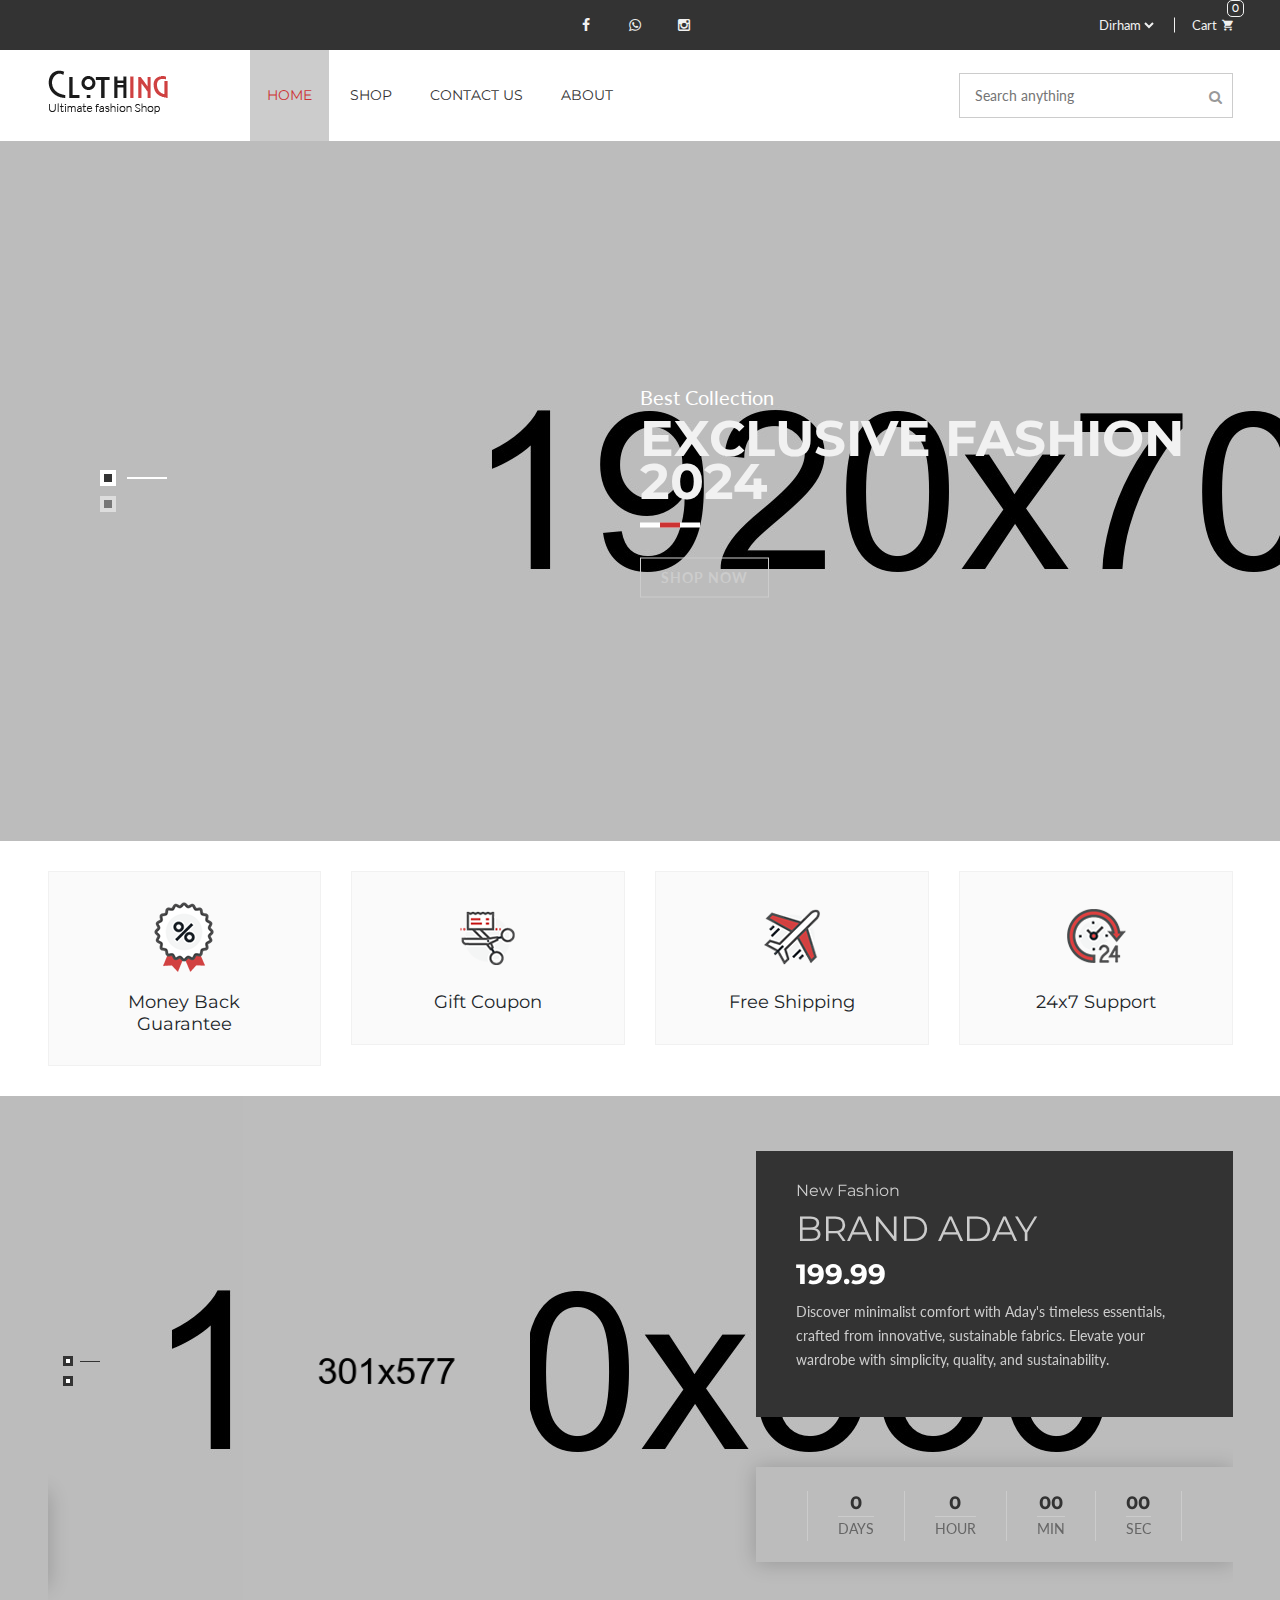
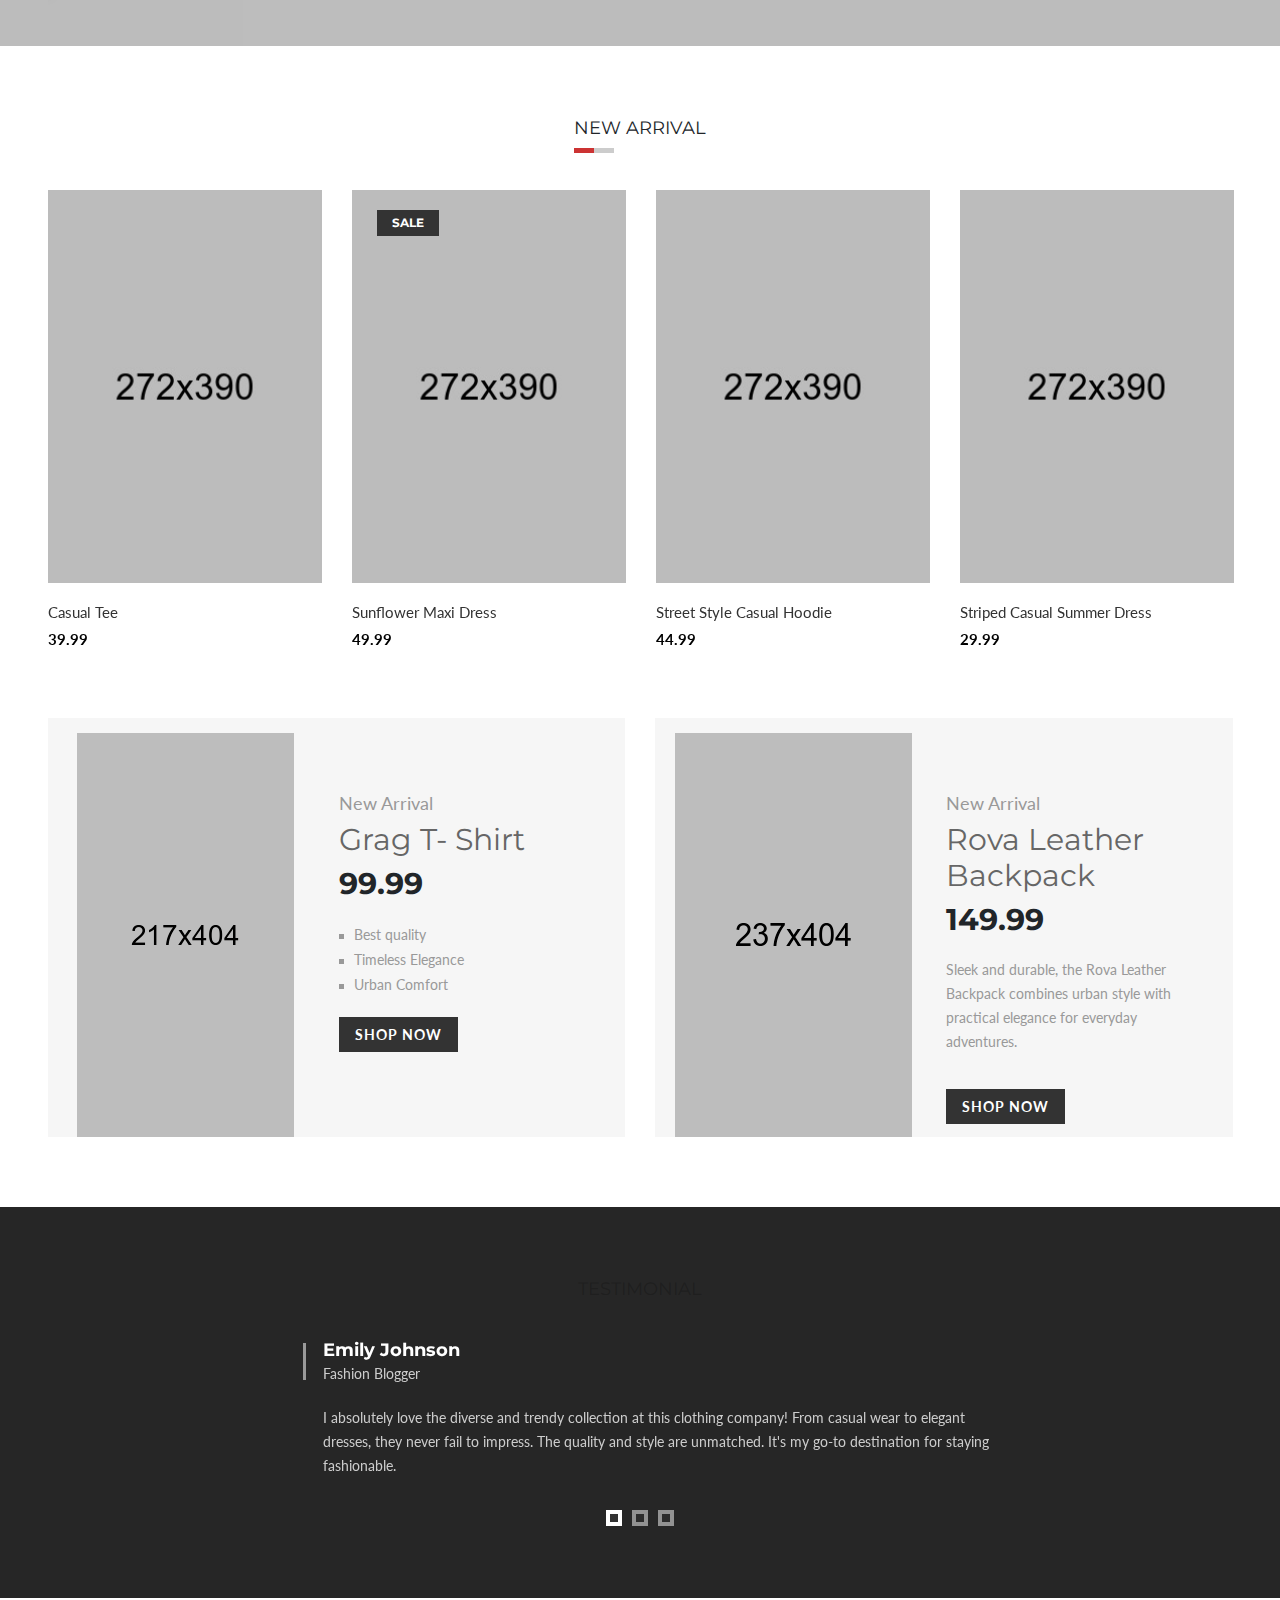
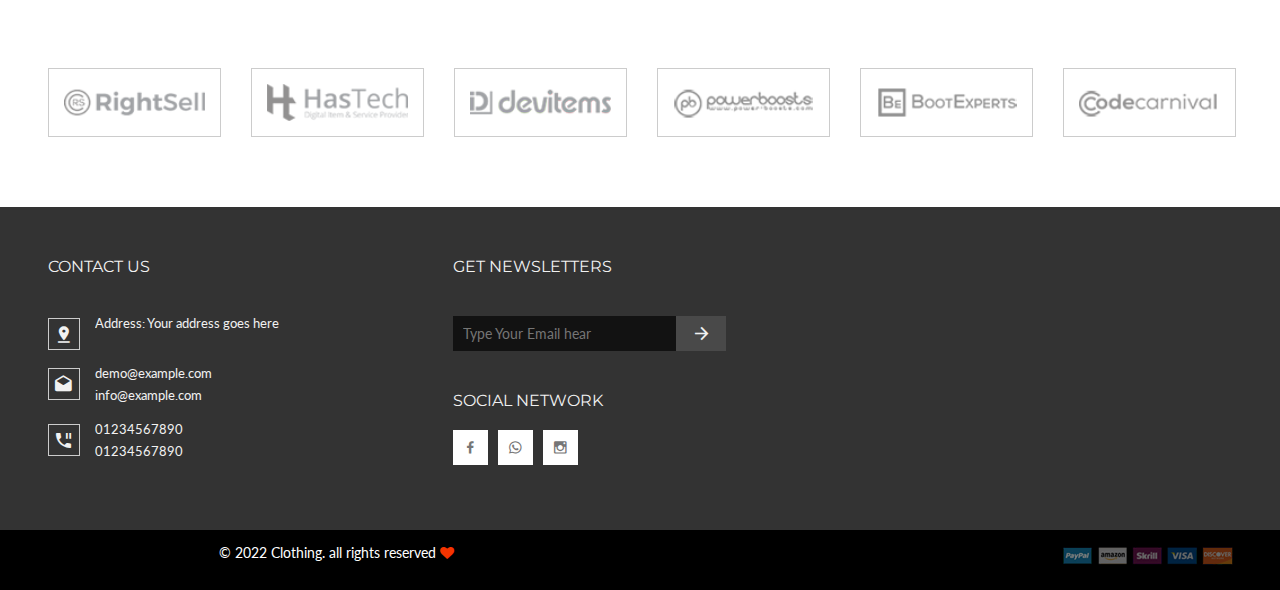
==== index.html @ 501e6fa4 "first commit" ====
<!DOCTYPE html>
<html class="no-js" lang="en">
  <head>
    <meta charset="utf-8" />
    <meta http-equiv="x-ua-compatible" content="ie=edge" />
    <title>Home || Clothing</title>
    <meta
      name="description"
      content="Clothing – eCommerce Fashion Template is a clean and elegant design – suitable for selling clothing, fashion, high fashion, men fashion, women fashion, accessories, digital, kids, watches, jewelries, shoes, kids, furniture, sports, tools….. It has a fully responsive width adjusts automatically to any screen size or resolution."
    />
    <meta name="viewport" content="width=device-width, initial-scale=1" />
    <link
      rel="shortcut icon"
      type="image/x-icon"
      href="images/icons/favicon.png"
    />
    <!-- Place favicon.png in the root directory -->

    <!-- All css files are included here. -->
    <!-- Bootstrap fremwork main css -->
    <link rel="stylesheet" href="css/bootstrap.min.css" />
    <!-- This core.css file contents all plugings css file. -->
    <link rel="stylesheet" href="css/core.css" />
    <!-- Theme shortcodes/elements style -->
    <link rel="stylesheet" href="css/shortcode/shortcodes.css" />
    <!-- Theme main style -->
    <link rel="stylesheet" href="style.css" />
    <!-- Responsive css -->
    <link rel="stylesheet" href="css/responsive.css" />
    <!-- User style -->
    <link rel="stylesheet" href="css/custom.css" />
    <link rel="stylesheet" href="css/color/skin-default.css" />

    <!-- Modernizr JS -->
    <script src="js/vendor/modernizr-3.11.2.min.js"></script>
  </head>

  <body>
    <!-- Body main wrapper start -->
    <div class="wrapper home-one">
      <!-- Start of header area -->
      <header class="header-area header-wrapper">
        <div class="header-top-bar black-bg clearfix">
          <div class="container">
            <div class="row">
              <div class="col-md-3 col-sm-6 col-6">
              </div>
              <div class="col-md-6 d-none d-md-block">
                <div class="social-search-area text-center">
                  <div class="social-icon socile-icon-style-2">
                                        <ul>
                      <li>
                        <a href="#" title="facebook"
                          ><i class="fa fa-facebook"></i
                        ></a>
                      </li>
                      <li>
                        <a href="#" title="whatsapp"
                          ><i class="fa fa-whatsapp"></i
                        ></a>
                      </li>
                      <li>
                        <a href="#" title="instagram"
                          ><i class="fa fa-instagram"></i
                        ></a>
                      </li>
                    </ul>
                  </div>
                </div>
              </div>
              <div class="col-md-3 col-sm-6 col-6">
                <div class="cart-currency-area login-register-area text-end">
                  <ul>
                    <li>
                      <div class="header-currency">
                        <select id="currency">
                            <option value="1">Dirham</option>
                          <option value="2">USD</option>
                          <option value="3">Euro</option>
                        </select>
                      </div>
                    </li>
                    <li>
                      <div class="header-cart">
                        <div class="cart-icon">
                          <a href="#"
                            >Cart<i class="zmdi zmdi-shopping-cart"></i
                          ></a>
                          <span id="">0</spani>
                        </div>
                        <!-- cart -->
                        <div class="cart-content-wraper" id="cartWrapper">
                          <div class="cart-subtotal">
                            Subtotal: <span>0</span>
                          </div>
                          <!--  -->
                          <div class="cart-check-btn">
                            <div class="view-cart">
                              <a class="btn-def" href="cart.html">View Cart</a>
                            </div>
                            <!-- <div class="check-btn">
                              <a class="btn-def" href="checkout.html"
                                >Checkout</a
                              >
                            </div> -->
                          </div>
                        </div>
                      </div>
                    </li>
                  </ul>
                </div>
              </div>
            </div>
          </div>
        </div>
        <div id="sticky-header" class="header-middle-area">
          <div class="container">
            <div class="full-width-mega-dropdown">
              <div class="row">
                <div class="col-md-2">
                  <div class="logo ptb-20">
                    <a href="index.html">
                      <img src="images/logo/logo.png" alt="main logo"
                    /></a>
                  </div>
                </div>
                <div class="col-lg-7 col-md-10 d-none d-md-block">
                  <nav id="primary-menu">
                    <ul class="main-menu">
                      <li class="current">
                        <a class="active" href="index.html">Home</a>
                      </li>
                      <li class="mega-parent pos-rltv">
                        <a href="shop-right-sidebar.html">Shop</a>
                      </li>
                      <li class="mega-parent">
                        <a href="contact-us.html">Contact us</a>
                      </li>
                      <!-- <li><a href="blog.html">BLOG</a></li> -->
                      <li><a href="about-us.html">ABOUT</a></li>
                    </ul>
                  </nav>
                </div>
                <div class="col-lg-3 d-none d-lg-block">
                  <div class="search-box global-table">
                    <div class="global-row">
                      <div class="global-cell">
                        <form action="#">
                          <div class="input-box">
                            <input
                              class="single-input"
                              placeholder="Search anything"
                              type="text"
                            />
                            <button class="src-btn">
                              <i class="fa fa-search"></i>
                            </button>
                          </div>
                        </form>
                      </div>
                    </div>
                  </div>
                </div>

                <!-- mobile-menu-area start -->
                <div class="mobile-menu-area">
                  <div class="container">
                    <div class="row">
                      <div class="col-lg-12">
                        <nav id="dropdown">
                          <ul>
                            <li>
                              <a href="index.html">Home</a>
                            </li>
                            <li>
                              <a href="shop-right-sidebar.html">Shop</a>
                            </li>
                            <li>
                              <a href="contact-us.html">Contact us</a>
                            </li>
                            <li><a href="about-us.html">about</a></li>
                          </ul>
                        </nav>
                      </div>
                    </div>
                  </div>
                </div>
                <!--mobile menu area end-->
              </div>
            </div>
          </div>
        </div>
      </header>
      <!-- End of header area -->

      <!--slider area start-->
      <div class="slider-area pos-rltv carosule-pagi cp-line">
        <div class="active-slider">
          <div class="single-slider pos-rltv">
            <div class="slider-img">
              <img src="images/slider/slider01.jpg" alt="" />
            </div>
            <div class="slider-content pos-abs">
              <h4>Best Collection</h4>
              <h1 class="uppercase pos-rltv underline">
                exclusive Fashion 2024
              </h1>
              <a href="./shop-right-sidebar.html" class="btn-def btn-white">Shop Now</a>
            </div>
          </div>
          <div class="single-slider pos-rltv">
            <div class="slider-img">
              <img src="images/slider/slider02.jpg" alt="" />
            </div>
            <div class="slider-content pos-abs">
              <h4>Best Collection</h4>
              <h1 class="uppercase pos-rltv underline">
                exclusive Fashion 2024
              </h1>
              <a href="./shop-right-sidebar.html" class="btn-def btn-white">Shop Now</a>
            </div>
          </div>
        </div>
      </div>
      <!--slider area start-->

      <!--delivery service start-->
      <div class="delivery-service-area ptb-30">
        <div class="container">
          <div class="row">
            <div class="col-lg-3 col-md-6">
              <div class="single-service shadow-box text-center">
                <img src="images/icons/garantee.png" alt="" />
                <h5>Money Back Guarantee</h5>
              </div>
            </div>
            <div class="col-lg-3 col-md-6">
              <div class="single-service shadow-box text-center">
                <img src="images/icons/coupon.png" alt="" />
                <h5>Gift Coupon</h5>
              </div>
            </div>
            <div class="col-lg-3 col-md-6">
              <div class="single-service shadow-box text-center">
                <img src="images/icons/delivery.png" alt="" />
                <h5>Free Shipping</h5>
              </div>
            </div>
            <div class="col-lg-3 col-md-6">
              <div class="single-service shadow-box text-center">
                <img src="images/icons/support.png" alt="" />
                <h5>24x7 Support</h5>
              </div>
            </div>
          </div>
        </div>
      </div>
      <!--delivery service start-->

      <!--branding-section-area start-->
      <div class="branding-section-area">
        <div class="container">
          <div class="row">
            <div class="col-lg-12">
              <div class="active-slider pos-rltv carosule-pagi cp-line pagi-02">
                <div class="single-slider">
                  <div class="row">
                    <div class="col-xl-7 col-lg-6 col-md-6">
                      <div class="brand-img text-center">
                        <img src="images/team/branding.png" alt="" />
                      </div>
                    </div>
                    <div class="col-xl-5 col-lg-6 col-md-6">
                      <div class="brand-content ptb-55">
                        <div class="brand-text color-lightgrey">
                          <h6>New Fashion</h6>
                          <h2 class="uppercase montserrat">Brand Aday</h2>
                          <h3 class="montserrat"><span class="currency-span"></span>199.99</h3>
                          <p>
                            Discover minimalist comfort with Aday's timeless essentials, crafted from innovative, sustainable fabrics. Elevate your wardrobe with simplicity, quality, and sustainability.
                          </p>
                        </div>
                        <div class="brand-timer shadow-box-2 mt-50">
                          <div class="timer-wraper text-center">
                            <div class="timer">
                              <div data-countdown="2025/04/01"></div>
                            </div>
                          </div>
                        </div>
                      </div>
                    </div>
                  </div>
                </div>
                <div class="single-slider">
                  <div class="row">
                    <div class="col-xl-7 col-lg-6 col-md-6">
                      <div class="brand-img text-center">
                        <img src="images/team/branding.png" alt="" />
                      </div>
                    </div>
                    <div class="col-xl-5 col-lg-6 col-md-6">
                      <div class="brand-content ptb-55">
                        <div class="brand-text color-lightgrey">
                          <h6>New Fashion</h6>
                          <h2 class="uppercase montserrat">Brand Everlane</h2>
                          <h3 class="montserrat"><span class="currency-span"></span>249.99</h3>
                          <p>
                            Discover Everlane's stylish essentials crafted with transparency, quality, and ethical practices. Embrace timeless fashion made from sustainable materials, redefining the shopping experience with responsible craftsmanship and modern style."
                          </p>
                        </div>
                        <div class="brand-timer shadow-box-2 mt-50">
                          <div class="timer-wraper text-center">
                            <div class="timer">
                              <div data-countdown="2017/02/01"></div>
                            </div>
                          </div>
                        </div>
                      </div>
                    </div>
                  </div>
                </div>
              </div>
            </div>
          </div>
        </div>
      </div>
      <!--branding-section-area end-->

      <!--new arrival area start-->
      <div class="new-arrival-area pt-70">
        <div class="container">
          <div class="row">
            <div class="col-lg-12 text-center">
              <div
                class="heading-title heading-style pos-rltv mb-50 text-center"
              >
                <h5 class="uppercase">New Arrival</h5>
              </div>
              <div
                class="total-new-arrival new-arrival-slider-active carsoule-btn row"
              >
                <div class="product-item" >
                  <!-- single product start-->
                  <div class="single-product">
                    <div class="product-img">
                      <div class="single-prodcut-img product-overlay pos-rltv">
                        <a href="single-product.html">
                          <img
                            alt=""
                            src="images/product/03.jpg"
                            class="primary-image"
                          />
                        </a>
                      </div>
                      <div class="product-icon socile-icon-tooltip text-center">
                        <ul>
                          <li>
                            <a
                              href="#"
                              data-tooltip="Add To Cart"
                              data-id="1"
                              
                              class="add-cart"
                              data-placement="left"
                              ><i class="fa fa-cart-plus"></i
                            ></a>
                          </li>
                          <li>
                            <a
                              href="#"
                              data-tooltip="Quick View"
                              data-id="1"

                              class="q-view"
                              data-bs-toggle="modal"
                              data-bs-target=".modal"
                              ><i class="fa fa-eye"></i
                            ></a>
                          </li>
                        </ul>
                      </div>
                    </div>
                    <div class="product-text">
                      <div class="prodcut-name">
                        <a href="single-product.html">Casual Tee</a>
                      </div>
                      <div class="prodcut-ratting-price">
                        <div class="prodcut-price">
                          <div class="new-price"><span class="currency-span"></span>39.99</div>
                        </div>
                      </div>
                    </div>
                  </div>
                  <!-- single product end-->
                </div>
                <div class="product-item">
                  <!-- single product start-->
                  <div class="single-product">
                    <div class="product-img">
                      <div class="product-label">
                        <div class="new">Sale</div>
                      </div>
                      <div class="single-prodcut-img product-overlay pos-rltv">
                        <a href="single-product.html">
                          <img
                            alt=""
                            src="images/product/02.jpg"
                            class="primary-image"
                          />
                        </a>
                      </div>
                      <div class="product-icon socile-icon-tooltip text-center">
                        <ul>
                          <li>
                            <a
                              href="#"
                              data-tooltip="Add To Cart"
                              data-id="2"
                              class="add-cart"
                              data-placement="left"
                              ><i class="fa fa-cart-plus"></i
                            ></a>
                          </li>
                          <li>
                            <a
                              href="#"
                              data-tooltip="Quick View"
                              data-id="2"

                              class="q-view"
                              data-bs-toggle="modal"
                              data-bs-target=".modal"
                              ><i class="fa fa-eye"></i
                            ></a>
                          </li>
                        </ul>
                      </div>
                    </div>
                    <div class="product-text">
                      <div class="prodcut-name">
                        <a href="single-product.html">Sunflower Maxi Dress</a>
                      </div>
                      <div class="prodcut-ratting-price">
                        <div class="prodcut-price">
                          <div class="new-price"><span class="currency-span"></span>49.99</div>
                        </div>
                      </div>
                    </div>
                  </div>
                  <!-- single product end-->
                </div>
                <div class="product-item">
                  <!-- single product start-->
                  <div class="single-product">
                    <div class="product-img">
                      <div class="single-prodcut-img product-overlay pos-rltv">
                        <a href="single-product.html">
                          <img
                            alt=""
                            src="images/product/04.jpg"
                            class="primary-image"
                          />
                        </a>
                      </div>
                      <div class="product-icon socile-icon-tooltip text-center">
                        <ul>
                          <li>
                            <a
                              href="#"
                              data-tooltip="Add To Cart"
                              data-id="7"
                              class="add-cart"
                              data-placement="left"
                              ><i class="fa fa-cart-plus"></i
                            ></a>
                          </li>
                          <li>
                            <a
                              href="#"
                              data-tooltip="Quick View"
                              data-id="7"
                              class="q-view"
                              data-bs-toggle="modal"
                              data-bs-target=".modal"
                              ><i class="fa fa-eye"></i
                            ></a>
                          </li>
                        </ul>
                      </div>
                    </div>
                    <div class="product-text">
                      <div class="prodcut-name">
                        <a href="single-product.html">Street Style Casual Hoodie</a>
                      </div>
                      <div class="prodcut-ratting-price">
                        <div class="prodcut-price">
                          <div class="new-price"><span class="currency-span"></span>44.99</div>
                        </div>
                      </div>
                    </div>
                  </div>
                  <!-- single product end-->
                </div>
                <div class="product-item">
                  <!-- single product start-->
                  <div class="single-product">
                    <div class="product-img">
                      <div class="single-prodcut-img product-overlay pos-rltv">
                        <a href="single-product.html">
                          <img
                            alt=""
                            src="images/product/05.jpg"
                            class="primary-image"
                          />
                        </a>
                      </div>
                      <div class="product-icon socile-icon-tooltip text-center">
                        <ul>
                          <li>
                            <a
                              href="#"
                              data-tooltip="Add To Cart"
                              data="11"
                              class="add-cart"
                              data-placement="left"
                              ><i class="fa fa-cart-plus"></i
                            ></a>
                          </li>
                          <!-- <li>
                            <a href="#" data-tooltip="Compare" class="cpare"
                              ><i class="fa fa-refresh"></i
                            ></a>
                          </li> -->
                          <li>
                            <a
                              href="#"
                              data-tooltip="Quick View"
                              data="11"

                              data-id=""
                              class="q-view"
                              data-bs-toggle="modal"
                              data-bs-target=".modal"
                              ><i class="fa fa-eye"></i
                            ></a>
                          </li>
                        </ul>
                      </div>
                    </div>
                    <div class="product-text">
                      <div class="prodcut-name">
                        <a href="single-product.html">Striped Casual Summer Dress</a>
                      </div>
                      <div class="prodcut-ratting-price">
                        
                        <div class="prodcut-price">
                          <div class="new-price"><span class="currency-span"></span>29.99</div>
                        </div>
                      </div>
                    </div>
                  </div>
                  <!-- single product end-->
                </div>
              </div>
            </div>
          </div>
        </div>
      </div>
      <!--new arrival area end-->

      <!--banner area start-->
      <div class="banner-area pt-70">
        <div class="container">
          <div class="row">
            <div class="col-lg-6">
              <div class="single-banner gray-bg">
                <div class="row">
                  <div class="col-md-6">
                    <div class="sb-img text-center">
                      <img src="images/banner/02.png" alt="" />
                    </div>
                  </div>
                  <div class="col-md-6">
                    <div class="sb-content mt-60">
                      <div class="banner-text">
                        <h5 class="lato">New Arrival</h5>
                        <h2 class="montserrat">Grag T- Shirt</h2>
                        <h3 class="montserrat"><span class="currency-span"></span>99.99</h3>
                        <div class="banner-list">
                          <ul>
                            <li>Best quality</li>
                            <li>Timeless Elegance</li>
                            <li>Urban Comfort</li>
                          </ul>
                        </div>
                        <a class="btn-def btn2" href="./shop-right-sidebar.html">Shop Now</a>
                      </div>
                    </div>
                  </div>
                </div>
              </div>
            </div>
            <div class="col-lg-6">
              <div class="single-banner gray-bg">
                <div class="row">
                  <div class="col-md-6">
                    <div class="sb-img text-center">
                      <img src="images/banner/01.png" alt="" />
                    </div>
                  </div>
                  <div class="col-md-6">
                    <div class="sb-content mt-60">
                      <div class="banner-text">
                        <h5 class="lato">New Arrival</h5>
                        <h2 class="montserrat">Rova Leather Backpack</h2>
                        <h3 class="montserrat"><span class="currency-span"></span>149.99</h3>
                        <p>
                          Sleek and durable, the Rova Leather Backpack combines urban style with practical elegance for everyday adventures.
                        </p>
                        <a class="btn-def btn2" href="./shop-right-sidebar.html">Shop Now</a>
                      </div>
                    </div>
                  </div>
                </div>
              </div>
            </div>
          </div>
        </div>
      </div>
      <!--banner area end-->

      <!--discunt-featured-onsale-area start -->
      <!--discunt-featured-onsale-area end-->

      <!--testimonial-area-start-->
      <div class="testimonial-area overlay ptb-70 mt-70">
        <div class="container">
          <div class="row">
            <div class="col-lg-12 text-center">
              <div class="heading-title color-lightgrey mb-40 text-center">
                <h5 class="uppercase">Testimonial</h5>
              </div>
            </div>
            <div class="col-lg-12">
              <div
                class="total-testimonial active-slider carosule-pagi pagi-03"
              >
                <div class="single-testimonial">
                  <div class="testimonial-content color-lightgrey">
                    <div class="name-degi pos-rltv">
                      <h5>Emily Johnson</h5>
                      <p>Fashion Blogger</p>
                    </div>
                    <div class="testi-text">
                      <p>
                        I absolutely love the diverse and trendy collection at this clothing company! From casual wear to elegant dresses, they never fail to impress. The quality and style are unmatched. It's my go-to destination for staying fashionable.
                      </p>
                    </div>
                  </div>
                </div>
                <div class="single-testimonial">
                  <div class="testimonial-content color-lightgrey">
                    <div class="name-degi pos-rltv">
                      <h5>Alex Rodriguez</h5>
                      <p>Marketing Executive"</p>
                    </div>
                    <div class="testi-text">
                      <p>
                        As someone working in the fast-paced world of marketing, I appreciate the attention to detail and uniqueness of the clothing designs. The clothing from this company not only meets but exceeds my expectations. It's the perfect blend of style and professionalism.
                      </p>
                    </div>
                  </div>
                </div>
                <div class="single-testimonial">
                  <div class="testimonial-content color-lightgrey">
                    <div class="name-degi pos-rltv">
                      <h5>Sophia Chen</h5>
                      <p>Graphic Designer</p>
                    </div>
                    <div class="testi-text">
                      <p>
                        The clothing company's commitment to quality and comfort is evident in every piece. As a graphic designer, I find inspiration in their thoughtfully crafted designs. The fabrics feel amazing, and the styles are perfect for both work and casual occasions. Highly recommended!
                      </p>
                    </div>
                  </div>
                </div>
              </div>
            </div>
          </div>
        </div>
      </div>
      <!--testimonial-area-end-->

      <!--new-arrival on-sale Top-ratted area start-->
      <!-- <div class="arrival-ratted-sale-area pt-70">
        <div class="container">
          <div class="row">
            <div class="col-md-4">
              <div
                class="heading-title heading-style pos-rltv mb-50 text-center"
              >
                <h5 class="uppercase">New Arrival</h5>
              </div>
              <div class="ctg-slider-active">
                <div class="single-ctg new-arrival-ctg">
                  <div class="single-ctg-item">
                    <div class="row">
                      <div class="col-lg-6 col-md-12 col-sm-6">
                        <div class="product-ctg-img pos-rltv product-overlay">
                          <a href="single-product.html"
                            ><img src="images/product/s01.jpg" alt=""
                          /></a>
                        </div>
                      </div>
                      <div class="col-lg-6 col-md-12 col-sm-6">
                        <div class="product-ctg-content">
                          <p>Primo Court Mid Suede</p>
                          <p class="font-bold"><span class="currency-span"></span>236.99</p>
                          <div class="social-icon socile-icon-style-1 mt-15">
                            <ul>
                              <li>
                                <a href="#"
                                  ><i class="zmdi zmdi-shopping-cart"></i
                                ></a>
                              </li>
                              <li>
                                <a
                                  href="#"
                                  data-tooltip="Quick View"
                                  class="q-view"
                                  data-bs-toggle="modal"
                                  data-bs-target=".modal"
                                  tabindex="0"
                                  ><i class="zmdi zmdi-eye"></i
                                ></a>
                              </li>
                            </ul>
                          </div>
                        </div>
                      </div>
                    </div>
                  </div>
                  <div class="single-ctg-item">
                    <div class="row">
                      <div class="col-lg-6 col-md-12 col-sm-6">
                        <div class="product-ctg-img pos-rltv product-overlay">
                          <a href="single-product.html"
                            ><img src="images/product/s02.jpg" alt=""
                          /></a>
                        </div>
                      </div>
                      <div class="col-lg-6 col-md-12 col-sm-6">
                        <div class="product-ctg-content">
                          <p>Primo Court Mid Suede</p>
                          <p class="font-bold"><span class="currency-span"></span>236.99</p>
                          <div class="social-icon socile-icon-style-1 mt-15">
                            <ul>
                              <li>
                                <a href="#"
                                  ><i class="zmdi zmdi-shopping-cart"></i
                                ></a>
                              </li>
                              <li>
                                <a
                                  href="#"
                                  data-tooltip="Quick View"
                                  class="q-view"
                                  data-bs-toggle="modal"
                                  data-bs-target=".modal"
                                  tabindex="0"
                                  ><i class="zmdi zmdi-eye"></i
                                ></a>
                              </li>
                            </ul>
                          </div>
                        </div>
                      </div>
                    </div>
                  </div>
                </div>
                <div class="single-ctg new-arrival-ctg">
                  <div class="single-ctg-item">
                    <div class="row">
                      <div class="col-lg-6 col-md-12 col-sm-6">
                        <div class="product-ctg-img pos-rltv product-overlay">
                          <a href="single-product.html"
                            ><img src="images/product/s01.jpg" alt=""
                          /></a>
                        </div>
                      </div>
                      <div class="col-lg-6 col-md-12 col-sm-6">
                        <div class="product-ctg-content">
                          <p>Primo Court Mid Suede</p>
                          <p class="font-bold"><span class="currency-span"></span>236.99</p>
                          <div class="social-icon socile-icon-style-1 mt-15">
                            <ul>
                              <li>
                                <a href="#"
                                  ><i class="zmdi zmdi-shopping-cart"></i
                                ></a>
                              </li>
                              <li>
                                <a
                                  href="#"
                                  data-tooltip="Quick View"
                                  class="q-view"
                                  data-bs-toggle="modal"
                                  data-bs-target=".modal"
                                  tabindex="0"
                                  ><i class="zmdi zmdi-eye"></i
                                ></a>
                              </li>
                            </ul>
                          </div>
                        </div>
                      </div>
                    </div>
                  </div>
                  <div class="single-ctg-item">
                    <div class="row">
                      <div class="col-lg-6 col-md-12 col-sm-6">
                        <div class="product-ctg-img pos-rltv product-overlay">
                          <a href="single-product.html"
                            ><img src="images/product/s02.jpg" alt=""
                          /></a>
                        </div>
                      </div>
                      <div class="col-lg-6 col-md-12 col-sm-6">
                        <div class="product-ctg-content">
                          <p>Primo Court Mid Suede</p>
                          <p class="font-bold"><span class="currency-span"></span>236.99</p>
                          <div class="social-icon socile-icon-style-1 mt-15">
                            <ul>
                              <li>
                                <a href="#"
                                  ><i class="zmdi zmdi-shopping-cart"></i
                                ></a>
                              </li>
                              <li>
                                <a
                                  href="#"
                                  data-tooltip="Quick View"
                                  class="q-view"
                                  data-bs-toggle="modal"
                                  data-bs-target=".modal"
                                  tabindex="0"
                                  ><i class="zmdi zmdi-eye"></i
                                ></a>
                              </li>
                            </ul>
                          </div>
                        </div>
                      </div>
                    </div>
                  </div>
                </div>
              </div>
            </div>
            <div class="col-md-4">
              <div class="single-ctg on-sale-ctg">
                <div
                  class="heading-title heading-style pos-rltv mb-50 text-center"
                >
                  <h5 class="uppercase">On Sale</h5>
                </div>
                <div class="ctg-slider-active">
                  <div class="single-ctg new-arrival-ctg">
                    <div class="single-ctg-item">
                      <div class="row">
                        <div class="col-lg-6 col-md-12 col-sm-6">
                          <div class="product-ctg-img pos-rltv product-overlay">
                            <a href="single-product.html"
                              ><img src="images/product/s01.jpg" alt=""
                            /></a>
                          </div>
                        </div>
                        <div class="col-lg-6 col-md-12 col-sm-6">
                          <div class="product-ctg-content">
                            <p>Primo Court Mid Suede</p>
                            <p class="font-bold"><span class="currency-span"></span>236.99</p>
                            <div class="social-icon socile-icon-style-1 mt-15">
                              <ul>
                                <li>
                                  <a href="#"
                                    ><i class="zmdi zmdi-shopping-cart"></i
                                  ></a>
                                </li>
                                <li>
                                  <a
                                    href="#"
                                    data-tooltip="Quick View"
                                    class="q-view"
                                    data-bs-toggle="modal"
                                    data-bs-target=".modal"
                                    tabindex="0"
                                    ><i class="zmdi zmdi-eye"></i
                                  ></a>
                                </li>
                              </ul>
                            </div>
                          </div>
                        </div>
                      </div>
                    </div>
                    <div class="single-ctg-item">
                      <div class="row">
                        <div class="col-lg-6 col-md-12 col-sm-6">
                          <div class="product-ctg-img pos-rltv product-overlay">
                            <a href="single-product.html"
                              ><img src="images/product/s02.jpg" alt=""
                            /></a>
                          </div>
                        </div>
                        <div class="col-lg-6 col-md-12 col-sm-6">
                          <div class="product-ctg-content">
                            <p>Primo Court Mid Suede</p>
                            <p class="font-bold"><span class="currency-span"></span>236.99</p>
                            <div class="social-icon socile-icon-style-1 mt-15">
                              <ul>
                                <li>
                                  <a href="#"
                                    ><i class="zmdi zmdi-shopping-cart"></i
                                  ></a>
                                </li>
                                <li>
                                  <a
                                    href="#"
                                    data-tooltip="Quick View"
                                    class="q-view"
                                    data-bs-toggle="modal"
                                    data-bs-target=".modal"
                                    tabindex="0"
                                    ><i class="zmdi zmdi-eye"></i
                                  ></a>
                                </li>
                              </ul>
                            </div>
                          </div>
                        </div>
                      </div>
                    </div>
                  </div>
                  <div class="single-ctg new-arrival-ctg">
                    <div class="single-ctg-item">
                      <div class="row">
                        <div class="col-lg-6 col-md-12 col-sm-6">
                          <div class="product-ctg-img pos-rltv product-overlay">
                            <a href="single-product.html"
                              ><img src="images/product/s01.jpg" alt=""
                            /></a>
                          </div>
                        </div>
                        <div class="col-lg-6 col-md-12 col-sm-6">
                          <div class="product-ctg-content">
                            <p>Primo Court Mid Suede</p>
                            <p class="font-bold"><span class="currency-span"></span>236.99</p>
                            <div class="social-icon socile-icon-style-1 mt-15">
                              <ul>
                                <li>
                                  <a href="#"
                                    ><i class="zmdi zmdi-shopping-cart"></i
                                  ></a>
                                </li>
                                <li>
                                  <a
                                    href="#"
                                    data-tooltip="Quick View"
                                    class="q-view"
                                    data-bs-toggle="modal"
                                    data-bs-target=".modal"
                                    tabindex="0"
                                    ><i class="zmdi zmdi-eye"></i
                                  ></a>
                                </li>
                              </ul>
                            </div>
                          </div>
                        </div>
                      </div>
                    </div>
                    <div class="single-ctg-item">
                      <div class="row">
                        <div class="col-lg-6 col-md-12 col-sm-6">
                          <div class="product-ctg-img pos-rltv product-overlay">
                            <a href="single-product.html"
                              ><img src="images/product/s02.jpg" alt=""
                            /></a>
                          </div>
                        </div>
                        <div class="col-lg-6 col-md-12 col-sm-6">
                          <div class="product-ctg-content">
                            <p>Primo Court Mid Suede</p>
                            <p class="font-bold"><span class="currency-span"></span>236.99</p>
                            <div class="social-icon socile-icon-style-1 mt-15">
                              <ul>
                                <li>
                                  <a href="#"
                                    ><i class="zmdi zmdi-shopping-cart"></i
                                  ></a>
                                </li>
                                <li>
                                  <a
                                    href="#"
                                    data-tooltip="Quick View"
                                    class="q-view"
                                    data-bs-toggle="modal"
                                    data-bs-target=".modal"
                                    tabindex="0"
                                    ><i class="zmdi zmdi-eye"></i
                                  ></a>
                                </li>
                              </ul>
                            </div>
                          </div>
                        </div>
                      </div>
                    </div>
                  </div>
                </div>
              </div>
            </div>
            <div class="col-md-4">
              <div class="single-ctg top-rated-ctg">
                <div
                  class="heading-title heading-style pos-rltv mb-50 text-center"
                >
                  <h5 class="uppercase">Top Rated</h5>
                </div>
                <div class="ctg-slider-active">
                  <div class="single-ctg new-arrival-ctg">
                    <div class="single-ctg-item">
                      <div class="row">
                        <div class="col-lg-6 col-md-12 col-sm-6">
                          <div class="product-ctg-img pos-rltv product-overlay">
                            <a href="single-product.html"
                              ><img src="images/product/s01.jpg" alt=""
                            /></a>
                          </div>
                        </div>
                        <div class="col-lg-6 col-md-12 col-sm-6">
                          <div class="product-ctg-content">
                            <p>Primo Court Mid Suede</p>
                            <p class="font-bold"><span class="currency-span"></span>236.99</p>
                            <div class="social-icon socile-icon-style-1 mt-15">
                              <ul>
                                <li>
                                  <a href="#"
                                    ><i class="zmdi zmdi-shopping-cart"></i
                                  ></a>
                                </li>
                                <li>
                                  <a
                                    href="#"
                                    data-tooltip="Quick View"
                                    class="q-view"
                                    data-bs-toggle="modal"
                                    data-bs-target=".modal"
                                    tabindex="0"
                                    ><i class="zmdi zmdi-eye"></i
                                  ></a>
                                </li>
                              </ul>
                            </div>
                          </div>
                        </div>
                      </div>
                    </div>
                    <div class="single-ctg-item">
                      <div class="row">
                        <div class="col-lg-6 col-md-12 col-sm-6">
                          <div class="product-ctg-img pos-rltv product-overlay">
                            <a href="single-product.html"
                              ><img src="images/product/s02.jpg" alt=""
                            /></a>
                          </div>
                        </div>
                        <div class="col-lg-6 col-md-12 col-sm-6">
                          <div class="product-ctg-content">
                            <p>Primo Court Mid Suede</p>
                            <p class="font-bold"><span class="currency-span"></span>236.99</p>
                            <div class="social-icon socile-icon-style-1 mt-15">
                              <ul>
                                <li>
                                  <a href="#"
                                    ><i class="zmdi zmdi-shopping-cart"></i
                                  ></a>
                                </li>
                                <li>
                                  <a
                                    href="#"
                                    data-tooltip="Quick View"
                                    class="q-view"
                                    data-bs-toggle="modal"
                                    data-bs-target=".modal"
                                    tabindex="0"
                                    ><i class="zmdi zmdi-eye"></i
                                  ></a>
                                </li>
                              </ul>
                            </div>
                          </div>
                        </div>
                      </div>
                    </div>
                  </div>
                  <div class="single-ctg new-arrival-ctg">
                    <div class="single-ctg-item">
                      <div class="row">
                        <div class="col-lg-6 col-md-12 col-sm-6">
                          <div class="product-ctg-img pos-rltv product-overlay">
                            <a href="single-product.html"
                              ><img src="images/product/s01.jpg" alt=""
                            /></a>
                          </div>
                        </div>
                        <div class="col-lg-6 col-md-12 col-sm-6">
                          <div class="product-ctg-content">
                            <p>Primo Court Mid Suede</p>
                            <p class="font-bold"><span class="currency-span"></span>236.99</p>
                            <div class="social-icon socile-icon-style-1 mt-15">
                              <ul>
                                <li>
                                  <a href="#"
                                    ><i class="zmdi zmdi-shopping-cart"></i
                                  ></a>
                                </li>
                                <li>
                                  <a
                                    href="#"
                                    data-tooltip="Quick View"
                                    class="q-view"
                                    data-bs-toggle="modal"
                                    data-bs-target=".modal"
                                    tabindex="0"
                                    ><i class="zmdi zmdi-eye"></i
                                  ></a>
                                </li>
                              </ul>
                            </div>
                          </div>
                        </div>
                      </div>
                    </div>
                    <div class="single-ctg-item">
                      <div class="row">
                        <div class="col-lg-6 col-md-12 col-sm-6">
                          <div class="product-ctg-img pos-rltv product-overlay">
                            <a href="single-product.html"
                              ><img src="images/product/s02.jpg" alt=""
                            /></a>
                          </div>
                        </div>
                        <div class="col-lg-6 col-md-12 col-sm-6">
                          <div class="product-ctg-content">
                            <p>Primo Court Mid Suede</p>
                            <p class="font-bold"><span class="currency-span"></span>236.99</p>
                            <div class="social-icon socile-icon-style-1 mt-15">
                              <ul>
                                <li>
                                  <a href="#"
                                    ><i class="zmdi zmdi-shopping-cart"></i
                                  ></a>
                                </li>
                                <li>
                                  <a
                                    href="#"
                                    data-tooltip="Quick View"
                                    class="q-view"
                                    data-bs-toggle="modal"
                                    data-bs-target=".modal"
                                    tabindex="0"
                                    ><i class="zmdi zmdi-eye"></i
                                  ></a>
                                </li>
                              </ul>
                            </div>
                          </div>
                        </div>
                      </div>
                    </div>
                  </div>
                </div>
              </div>
            </div>
          </div>
        </div>
      </div> -->
      <!--new-arrival on-sale Top-ratted area end-->

      <!--brand area are start-->
      <div class="brand-area ptb-60">
        <div class="container">
          <div class="row">
            <div class="col-lg-12">
              <div class="total-brand">
                <div class="brand-item">
                  <div class="single-brand shadow-box">
                    <a href="#"><img src="images/brand/01.png" alt="" /></a>
                  </div>
                </div>
                <div class="brand-item">
                  <div class="single-brand shadow-box">
                    <a href="#"><img src="images/brand/02.png" alt="" /></a>
                  </div>
                </div>
                <div class="brand-item">
                  <div class="single-brand shadow-box">
                    <a href="#"><img src="images/brand/03.png" alt="" /></a>
                  </div>
                </div>
                <div class="brand-item">
                  <div class="single-brand shadow-box">
                    <a href="#"><img src="images/brand/04.png" alt="" /></a>
                  </div>
                </div>
                <div class="brand-item">
                  <div class="single-brand shadow-box">
                    <a href="#"><img src="images/brand/05.png" alt="" /></a>
                  </div>
                </div>
                <div class="brand-item">
                  <div class="single-brand shadow-box">
                    <a href="#"><img src="images/brand/06.png" alt="" /></a>
                  </div>
                </div>
                <div class="brand-item">
                  <div class="single-brand shadow-box">
                    <a href="#"><img src="images/brand/01.png" alt="" /></a>
                  </div>
                </div>
                <div class="brand-item">
                  <div class="single-brand shadow-box">
                    <a href="#"><img src="images/brand/02.png" alt="" /></a>
                  </div>
                </div>
                <div class="brand-item">
                  <div class="single-brand shadow-box">
                    <a href="#"><img src="images/brand/03.png" alt="" /></a>
                  </div>
                </div>
                <div class="brand-item">
                  <div class="single-brand shadow-box">
                    <a href="#"><img src="images/brand/04.png" alt="" /></a>
                  </div>
                </div>
              </div>
            </div>
          </div>
        </div>
      </div>
      <!--brand area are start-->

      <!--blog area are start-->
      <!-- <div class="blog-area pb-70">
        <div class="container">
          <div class="row">
            <div class="col-lg-12 text-center">
              <div
                class="heading-title heading-style pos-rltv mb-50 text-center"
              >
                <h5 class="uppercase">Blog</h5>
              </div>
              <div class="total-blog">
                <div class="blog-item">
                  <div class="single-blog">
                    <div class="blog-img pos-rltv product-overlay">
                      <a href="#"><img src="images/blog/01.jpg" alt="" /></a>
                    </div>
                    <div class="blog-content">
                      <div class="blog-title">
                        <h5 class="uppercase font-bold">
                          <a href="#">New fashion collection 2022</a>
                        </h5>
                        <div class="like-comments-date">
                          <ul>
                            <li>
                              <a href="#"
                                ><i class="zmdi zmdi-favorite-outline"></i>13
                                Like</a
                              >
                            </li>
                            <li>
                              <a href="#"
                                ><i class="zmdi zmdi-comment-outline"></i>03
                                Comments</a
                              >
                            </li>
                            <li class="blog-date">
                              <a href="#"
                                ><i class="zmdi zmdi-calendar-alt"></i>16 jun
                                2022</a
                              >
                            </li>
                          </ul>
                        </div>
                        <div class="blog-text">
                          <p>
                            It is a long established fact that a reader will be
                            distracted by the readable content of a page when
                            looking at its layout. The point of using.
                          </p>
                        </div>
                        <a class="read-more montserrat" href="single-blog.html"
                          >Read More</a
                        >
                      </div>
                    </div>
                  </div>
                </div>
                <div class="blog-item">
                  <div class="single-blog">
                    <div class="blog-img pos-rltv product-overlay">
                      <a href="#"><img src="images/blog/02.jpg" alt="" /></a>
                    </div>
                    <div class="blog-content">
                      <div class="blog-title">
                        <h5 class="uppercase font-bold">
                          <a href="#">New fashion collection 2022</a>
                        </h5>
                        <div class="like-comments-date">
                          <ul>
                            <li>
                              <a href="#"
                                ><i class="zmdi zmdi-favorite-outline"></i>13
                                Like</a
                              >
                            </li>
                            <li>
                              <a href="#"
                                ><i class="zmdi zmdi-comment-outline"></i>03
                                Comments</a
                              >
                            </li>
                            <li class="blog-date">
                              <a href="#"
                                ><i class="zmdi zmdi-calendar-alt"></i>16 jun
                                2022</a
                              >
                            </li>
                          </ul>
                        </div>
                        <div class="blog-text">
                          <p>
                            It is a long established fact that a reader will be
                            distracted by the readable content of a page when
                            looking at its layout. The point of using.
                          </p>
                        </div>
                        <a class="read-more montserrat" href="single-blog.html"
                          >Read More</a
                        >
                      </div>
                    </div>
                  </div>
                </div>
                <div class="blog-item">
                  <div class="single-blog">
                    <div class="blog-img pos-rltv product-overlay">
                      <a href="#"><img src="images/blog/03.jpg" alt="" /></a>
                    </div>
                    <div class="blog-content">
                      <div class="blog-title">
                        <h5 class="uppercase font-bold">
                          <a href="#">New fashion collection 2022</a>
                        </h5>
                        <div class="like-comments-date">
                          <ul>
                            <li>
                              <a href="#"
                                ><i class="zmdi zmdi-favorite-outline"></i>13
                                Like</a
                              >
                            </li>
                            <li>
                              <a href="#"
                                ><i class="zmdi zmdi-comment-outline"></i>03
                                Comments</a
                              >
                            </li>
                            <li class="blog-date">
                              <a href="#"
                                ><i class="zmdi zmdi-calendar-alt"></i>16 jun
                                2022</a
                              >
                            </li>
                          </ul>
                        </div>
                        <div class="blog-text">
                          <p>
                            It is a long established fact that a reader will be
                            distracted by the readable content of a page when
                            looking at its layout. The point of using.
                          </p>
                        </div>
                        <a class="read-more montserrat" href="single-blog.html"
                          >Read More</a
                        >
                      </div>
                    </div>
                  </div>
                </div>
                <div class="blog-item">
                  <div class="single-blog">
                    <div class="blog-img pos-rltv product-overlay">
                      <a href="#"><img src="images/blog/01.jpg" alt="" /></a>
                    </div>
                    <div class="blog-content">
                      <div class="blog-title">
                        <h5 class="uppercase font-bold">
                          <a href="#">New fashion collection 2022</a>
                        </h5>
                        <div class="like-comments-date">
                          <ul>
                            <li>
                              <a href="#"
                                ><i class="zmdi zmdi-favorite-outline"></i>13
                                Like</a
                              >
                            </li>
                            <li>
                              <a href="#"
                                ><i class="zmdi zmdi-comment-outline"></i>03
                                Comments</a
                              >
                            </li>
                            <li class="blog-date">
                              <a href="#"
                                ><i class="zmdi zmdi-calendar-alt"></i>16 jun
                                2022</a
                              >
                            </li>
                          </ul>
                        </div>
                        <div class="blog-text">
                          <p>
                            It is a long established fact that a reader will be
                            distracted by the readable content of a page when
                            looking at its layout. The point of using.
                          </p>
                        </div>
                        <a class="read-more montserrat" href="single-blog.html"
                          >Read More</a
                        >
                      </div>
                    </div>
                  </div>
                </div>
              </div>
            </div>
          </div>
        </div>
      </div> -->
      <!--blog area are end-->

      <!-- footer area start-->
      <div class="footer-area ptb-50">
        <div class="container">
            <div class="row">
                <div class="col-xl-3 col-lg-3 col-md-4">
                    <div class="single-footer contact-us">
                        <div class="footer-title uppercase">
                            <h5>Contact US</h5>
                        </div>
                        <ul>
                            <li>
                                <div class="contact-icon"> <i class="zmdi zmdi-pin-drop"></i> </div>
                                <div class="contact-text">
                                    <p>Address: Your address goes here</p>
                                </div>
                            </li>
                            <li>
                                <div class="contact-icon"> <i class="zmdi zmdi-email-open"></i> </div>
                                <div class="contact-text">
                                    <p><span><a href="mailto://demo@example.com">demo@example.com</a></span>
                                        <span><a href="mailto://info@example.com">info@example.com</a></span></p>
                                </div>
                            </li>
                            <li>
                                <div class="contact-icon"> <i class="zmdi zmdi-phone-paused"></i> </div>
                                <div class="contact-text">
                                    <p><a href="tel://01234567890">01234567890</a> <a
                                            href="tel://01234567890">01234567890</a></p>
                                </div>
                            </li>
                        </ul>
                    </div>
                </div>
                <div class="col-xl-3 col-lg-3 col-md-4 offset-xl-1">
                    <div class="single-footer newslatter-area">
                        <div class="footer-title uppercase">
                            <h5>Get Newsletters</h5>
                        </div>
                        <div class="newslatter">
                            <form action="#" method="post">
                                <div class="input-box pos-rltv">
                                    <input placeholder="Type Your Email hear" type="text">
                                    <a href="#">
                                        <i class="zmdi zmdi-arrow-right"></i>
                                    </a>
                                </div>
                            </form>
                            <div class="social-icon socile-icon-style-3 mt-40">
                                <div class="footer-title uppercase">
                                    <h5>Social Network</h5>
                                </div>
                                <ul>
                                    <li><a href="#"><i class="zmdi zmdi-facebook"></i></a></li>
                                    <li><a href="#"><i class="zmdi zmdi-whatsapp"></i></a></li>
                                    <li><a href="#"><i class="zmdi zmdi-instagram"></i></a></li>
                                </ul>
                            </div>
                        </div>
                    </div>
                </div>
            </div>
        </div>
    </div>
      <!--footer area start-->

      <!--footer bottom area start-->
      <div class="footer-bottom global-table">
        <div class="global-row">
          <div class="global-cell">
            <div class="container">
              <div class="row">
                <div class="col-md-6">
                  <p class="copyrigth text-center">
                    © 2022 <span class="text-capitalize">clothing</span>. all rights reserved 
                     <i style="color: #f53400;" class="fa fa-heart"></i>
                  </p>
                </div>
                <div class="col-md-6">
                  <ul class="payment-support text-end">
                    <li>
                      <a href="#"><img src="images/icons/pay1.png" alt="" /></a>
                    </li>
                    <li>
                      <a href="#"><img src="images/icons/pay2.png" alt="" /></a>
                    </li>
                    <li>
                      <a href="#"><img src="images/icons/pay3.png" alt="" /></a>
                    </li>
                    <li>
                      <a href="#"><img src="images/icons/pay4.png" alt="" /></a>
                    </li>
                    <li>
                      <a href="#"><img src="images/icons/pay5.png" alt="" /></a>
                    </li>
                  </ul>
                </div>
              </div>
            </div>
          </div>
        </div>
      </div>
      <!--footer bottom area end-->

      <!-- QUICKVIEW PRODUCT -->
      <div id="quickview-wrapper">
        <!-- Modal -->
        <div class="modal fade" id="productModal" tabindex="-1" role="dialog">
          <div class="modal-dialog" role="document">
            <div class="modal-content">
              <!-- <div class="modal-header">
                <button
                  type="button"
                  class="close"
                  data-bs-dismiss="modal"
                  aria-label="Close"
                >
                  <span aria-hidden="true">&times;</span>
                </button>
              </div>
              <div class="modal-body">
                <div class="modal-product">
                  <div class="product-images">
                    <div class="portfolio-thumbnil-area-2">
                      <div class="tab-content active-portfolio-area-2">
                        <div role="tabpanel" class="tab-pane active" id="view1">
                          <div class="product-img">
                            <a href="#"
                              ><img
                                src="images/product/01.jpg"
                                alt="Single portfolio"
                            /></a>
                          </div>
                        </div>
                        <div role="tabpanel" class="tab-pane" id="view2">
                          <div class="product-img">
                            <a href="#"
                              ><img
                                src="images/product/02.jpg"
                                alt="Single portfolio"
                            /></a>
                          </div>
                        </div>
                        <div role="tabpanel" class="tab-pane" id="view3">
                          <div class="product-img">
                            <a href="#"
                              ><img
                                src="images/product/03.jpg"
                                alt="Single portfolio"
                            /></a>
                          </div>
                        </div>
                        <div role="tabpanel" class="tab-pane" id="view4">
                          <div class="product-img">
                            <a href="#"
                              ><img
                                src="images/product/04.jpg"
                                alt="Single portfolio"
                            /></a>
                          </div>
                        </div>
                      </div>
                      <div class="product-more-views-2">
                        <ul
                          class="thumbnail-carousel-modal-2 nav"
                          data-tabs="tabs"
                        >
                          <li class="nav-item" role="presentation">
                            <a
                              class="nav-link active"
                              id="view1"
                              data-bs-toggle="tab"
                              href="#view1"
                              role="tab"
                              aria-controls="view1"
                              aria-selected="true"
                            >
                              <img src="images/product/01.jpg" alt="" />
                            </a>
                          </li>
                          <li class="nav-item" role="presentation">
                            <a
                              class="nav-link"
                              id="view2"
                              data-bs-toggle="tab"
                              href="#view2"
                              role="tab"
                              aria-controls="view2"
                              aria-selected="true"
                            >
                              <img src="images/product/02.jpg" alt="" />
                            </a>
                          </li>
                          <li class="nav-item" role="presentation">
                            <a
                              class="nav-link"
                              id="view3"
                              data-bs-toggle="tab"
                              href="#view3"
                              role="tab"
                              aria-controls="view3"
                              aria-selected="true"
                            >
                              <img src="images/product/03.jpg" alt="" />
                            </a>
                          </li>
                          <li class="nav-item" role="presentation">
                            <a
                              class="nav-link"
                              id="view4"
                              data-bs-toggle="tab"
                              href="#view4"
                              role="tab"
                              aria-controls="view4"
                              aria-selected="true"
                            >
                              <img src="images/product/04.jpg" alt="" />
                            </a>
                          </li>
                        </ul>
                      </div>
                    </div>
                  </div>
                  <div class="product-info">
                    <h1>Aenean eu tristique</h1>
                    <div class="price-box-3">
                      <div class="s-price-box">
                        <span class="new-price"><span class="currency-span"></span>160.00</span>
                        <span class="old-price"><span class="currency-span"></span>190.00</span>
                      </div>
                    </div>
                    <a href="shop.html" class="see-all">See all features</a>
                    <div class="quick-add-to-cart">
                      <form method="post" class="cart">
                        <div class="numbers-row">
                          <input
                            type="number"
                            id="french-hens"
                            value="3"
                            min="1"
                          />
                        </div>
                        <button class="single_add_to_cart_button" type="submit">
                          Add to cart
                        </button>
                      </form>
                    </div>
                    <div class="quick-desc">
                      Lorem ipsum dolor sit amet, consectetur adipiscing elit.
                      Nam fringilla augue nec est tristique auctor. Donec non
                      est at libero.Lorem ipsum dolor sit amet, consectetur
                      adipiscing elit. Nam fringilla augue nec est tristique
                      auctor. Donec non est at libero.Nam fringilla tristique
                      auctor.
                    </div>
                    <div class="social-sharing-modal">
                      <div class="widget widget_socialsharing_widget">
                        <h3 class="widget-title-modal">Share this product</h3>
                        <ul class="social-icons-modal">
                          <li>
                            <a
                              title="Facebook"
                              href="#"
                              class="facebook m-single-icon"
                              ><i class="fa fa-facebook"></i
                            ></a>
                          </li>
                          <li>
                            <a
                              title="Twitter"
                              href="#"
                              class="twitter m-single-icon"
                              ><i class="fa fa-twitter"></i
                            ></a>
                          </li>
                          <li>
                            <a
                              title="Pinterest"
                              href="#"
                              class="pinterest m-single-icon"
                              ><i class="fa fa-pinterest"></i
                            ></a>
                          </li>
                          <li>
                            <a
                              title="Google +"
                              href="#"
                              class="gplus m-single-icon"
                              ><i class="fa fa-google-plus"></i
                            ></a>
                          </li>
                          <li>
                            <a
                              title="LinkedIn"
                              href="#"
                              class="linkedin m-single-icon"
                              ><i class="fa fa-linkedin"></i
                            ></a>
                          </li>
                        </ul>
                      </div>
                    </div>
                  </div>
                </div>
              </div> -->
            </div>
          </div>
          <!-- .modal-dialog -->
        </div>
        <!-- END Modal -->
      </div>
      <!-- END QUICKVIEW PRODUCT -->
    </div>
    <!-- Body main wrapper end -->

    <!-- Placed js at the end of the document so the pages load faster -->

    <!-- Main javascript files -->
    <script type="module" src="./script.js"></script>
    <script type="module" src="./home.js"></script>
    <!-- jquery latest version -->
    <script src="js/vendor/jquery-3.6.0.min.js"></script>
    <script src="js/vendor/jquery-migrate-3.3.2.min.js"></script>
    <!-- Bootstrap framework js -->
    <script src="js/bootstrap.bundle.min.js"></script>
    <!-- Slider js -->
    <script src="js/slider/jquery.nivo.slider.pack.js"></script>
    <script src="js/slider/nivo-active.js"></script>
    <!-- counterUp-->
    <script src="js/jquery.countdown.min.js"></script>
    <!-- All js plugins included in this file. -->
    <script src="js/plugins.js"></script>
    <!-- Main js file that contents all jQuery plugins activation. -->
    <script src="js/main.js"></script>
    

  </body>
</html>
---- css/core.css ----
/*------------------------------------------------------------------------------

Template:  Theme Name
Author: 
Version: 1
Design and Developed by: 

Note: This core style file includes all external plugins css file.

-------------------------------------------------------------------------------*/

@import url("font-awesome.min.css");
@import url("material-design-iconic-font.min.css");
@import url("plugins/animate.css");
@import url("plugins/meanmenu.min.css");
@import url("plugins/custom-animation.css");
@import url("plugins/slick.css");
@import url("plugins/jquery-ui.min.css");
@import url("shortcode/default.css");
@import url("nivo-slider.css");
@import url("plugins/fancybox/jquery.fancybox.css");
---- css/shortcode/shortcodes.css ----
/*

Template:  clothing- Responsive Multi-purpose HTML5 Template
Template URI: http://bootexperts.com
Description: This is html5 template
Author: BootExperts
Author URI: http://bootexperts.com
Version: 1.0
*/

@import url("header.css");
@import url("slider.css");
@import url("footer.css");
---- style.css ----
/*-----------------------------------------------------------------------------------
Template:  Clothing Bootstrap HTML5 Template
Template URI: http://hastech.company
Description: This is html5 template
Author: BootExperts
Author URI: http://hastech.company
Version: 1.0
-----------------------------------------------------------------------------------

CSS INDEX
===================
1. Theme Default CSS (css/shortcode/default.css)
2. Header CSS (css/shortcode/header.css)
3. Slider CSS (css/shortcode/slider.css)
4. Footer CSS (css/shortcode/footer.css)
5. promo style
6. delivery service section
7. banner area
8. testimonial area
9. new-arrival on-sale Top-ratted area
9.  blog area
10. HOme-02
11. banner area-02
12. fashion banner
13. breadcumb
14. pagination
15. shop side bar
16. copmare page 
17. cart page 
18. Wishlist page
19. checkout page 
20. login Page 
21. about us page 
22. contact-page 
23. Blog Page
24. comments 
25. 404 page 
26. Scroll UP 
27. Contact Form
28. FAQ

-----------------------------------------------------------------------------------*/
/* Google Fonts */

@import "https://fonts.googleapis.com/css?family=Lato:300,400,700|Montserrat:400,700";
/*----------------------------------------*/
/*  5. promo style
/*----------------------------------------*/
/*************************************
 Custom-content all   
**************************************/

.boxed-layout .wrapper,
.fixed-box {
  box-shadow: -3px 0 50px -2px rgba(0, 0, 0, 0.14);
  margin: auto;
  position: relative;
  width: 1240px;
}
.fixed-box .sticky {
  right: 0;
  width: 1240px;
}
.boxed-layout .sticky {
  left: auto;
  margin: auto;
  width: 1240px;
}
.mobile-menu-area {
  display: none;
}
.wrapper.home-one {
  background: #fff none repeat scroll 0 0;
}
/*----------------------------------------*/
/*  6. delivery service section
/*----------------------------------------*/

.single-service h5 {
  margin: 20px 0 0;
}
.single-service {
  background: #fafafa none repeat scroll 0 0;
  border: 1px solid #f1f1f1;
  padding: 30px;
}
.social-icon {
  display: block;
  overflow: hidden;
}
.timer {
  display: inline-block;
  overflow: hidden;
}
.timer .cdown {
  border-right: 1px solid #ccc;
  -o-border-image: none;
  border-image: none;
  border-radius: 0;
  color: #fff;
  float: left;
  font-size: 18px;
  font-weight: 700;
  height: auto;
  margin-right: 0;
  padding: 0 30px;
  text-align: center;
  text-transform: uppercase;
}
.timer .cdown p {
  color: #666;
  margin: 0;
}
.timer .time-count {
  border-bottom: 1px solid #ccc;
  color: #333;
  display: block;
  font-family: montserrat;
}
.cdown:first-child {
  border-left: 1px solid #ccc;
}
.timer-wraper {
  padding: 24px 30px 14px;
}
.brand-text {
  background: #333333 none repeat scroll 0 0;
  padding: 30px 40px;
}
.brand-text h3 {
  color: #fff;
  font-weight: 700;
}
.branding-section-area {
  background: rgba(0, 0, 0, 0) url("images/bg/brand-bg.jpg") no-repeat scroll
    center center / cover;
}
.slick-slide .brand-img img {
  display: inline-block;
  max-height: 550px;
}
.carosule-pagi.pagi-02 .slick-dots li {
  background: #333333 none repeat scroll 0 0;
  border: 2px solid #333333;
  height: 10px;
  width: 10px;
  opacity: 1;
  -ms-filter: "progid:DXImageTransform.Microsoft.Alpha(Opacity=100)";
}
.carosule-pagi.pagi-02 .slick-dots li button {
  background: #fff none repeat scroll 0 0;
  height: 4px;
  width: 4px;
}
.carosule-pagi.pagi-02 .slick-dots li.slick-active:after {
  background: #333 none repeat scroll 0 0;
  height: 1px;
  left: 15px;
  position: absolute;
  top: 3px;
  width: 20px;
}
.pagi-02 .slick-dots {
  left: 15px;
}
/* single product */
.total-new-arrival {
  margin-left: -15px;
  margin-right: -15px;
}
.total-new-arrival .product-item {
  margin-left: 15px;
  margin-right: 15px;
}
.single-product {
  position: relative;
  overflow: hidden;
}
.product-img {
  position: relative;
}
.product-img a img.primary-image {
  -webkit-transition: all 0.3s ease 0s;
  transition: all 0.3s ease 0s;
}
.product-img a img.secondary-image {
  left: 0;
  opacity: 0;
  -ms-filter: "progid:DXImageTransform.Microsoft.Alpha(Opacity=0)";
  position: absolute;
  top: 0;
  -webkit-transition: all 0.3s ease 0s;
  transition: all 0.3s ease 0s;
  z-index: 1;
}
.product-img img {
  width: 100%;
}
.single-product:hover .product-img a img.secondary-image {
  opacity: 1;
  -ms-filter: "progid:DXImageTransform.Microsoft.Alpha(Opacity=100)";
}
.product-label .new {
  background: #333333 none repeat scroll 0 0;
  color: #fff;
  font-family: Montserrat;
  font-size: 12px;
  font-weight: 700;
  height: 26px;
  left: 25px;
  line-height: 26px;
  min-height: 26px;
  padding: 0 15px;
  position: absolute;
  text-align: center;
  text-transform: uppercase;
  top: 20px;
  z-index: 999;
}
.product-label.red .new {
  background: #cc3333 none repeat scroll 0 0;
}
.product-icon ul li a {
  background: transparent none repeat scroll 0 0;
  border: 1px solid #fff;
  color: #fff;
  display: block;
  font-size: 16px;
  height: 35px;
  line-height: 35px;
  text-align: center;
  width: 35px;
}
.product-icon li + li {
  margin-left: 15px;
}
.product-icon ul li a:hover {
  background: #fff none repeat scroll 0 0;
  color: #cc3333;
}
.product-icon {
  left: 0;
  position: absolute;
  right: 0;
  top: 50%;
  -webkit-transform: translateY(-50%);
  transform: translateY(-50%);
  z-index: 999;
}
.product-icon ul li:nth-child(1) {
  -webkit-transition: all 0.3s ease 0s;
  transition: all 0.3s ease 0s;
}
.product-icon ul li:nth-child(2) {
  -webkit-transition: all 0.6s ease 0s;
  transition: all 0.6s ease 0s;
}
.product-icon ul li:nth-child(3) {
  -webkit-transition: all 0.9s ease 0s;
  transition: all 0.9s ease 0s;
}
.product-icon ul li:nth-child(4) {
  -webkit-transition: all 1.2s ease 0s;
  transition: all 1.2s ease 0s;
}
.product-icon ul li {
  opacity: 0;
  -ms-filter: "progid:DXImageTransform.Microsoft.Alpha(Opacity=0)";
  padding-top: 15px;
  position: relative;
  top: 30px;
}
.single-product:hover .product-icon ul li {
  padding: 0;
  opacity: 1;
  -ms-filter: "progid:DXImageTransform.Microsoft.Alpha(Opacity=100)";
  top: 0;
}
.prodcut-ratting > a {
  color: #333;
  font-size: 12px;
}
.prodcut-ratting {
  float: right;
}
.prodcut-price {
  color: #000;
  float: left;
  font-size: 14px;
}
.old-price {
  display: inline-block;
}
.old-price {
  color: #cccccc;
  font-weight: 700;
  margin-left: 10px;
}
.new-price {
  display: inline-block;
  font-size: 15px;
  font-weight: 700;
}
.prodcut-name {
  margin-top: 20px;
  text-align: left;
}
.prodcut-name > a {
  color: #333;
  display: block;
  font-size: 15px;
  line-height: 18px;
}
.prodcut-name > a:hover {
  color: #cc3333;
}
.prodcut-ratting-price {
  line-height: 16px;
  margin-top: 10px;
  overflow: hidden;
}
.product-overlay:before {
  background: #000 none repeat scroll 0 0;
  bottom: 10px;
  content: "";
  left: 10px;
  opacity: 0;
  -ms-filter: "progid:DXImageTransform.Microsoft.Alpha(Opacity=0)";
  pointer-events: none;
  position: absolute;
  right: 10px;
  top: 10px;
  -webkit-transition: all 0.3s ease 0s;
  transition: all 0.3s ease 0s;
  z-index: 99;
}
.single-product:hover .product-overlay:before,
.single-ctg-item:hover .product-overlay:before,
.product-overlay:hover:before {
  opacity: 0.5;
  -ms-filter: "progid:DXImageTransform.Microsoft.Alpha(Opacity=50)";
}
/* End Single Product */
/* ---Team--- */
.total-team {
  margin-left: -15px;
  margin-right: -15px;
}
.total-team .team-item {
  margin-left: 15px;
  margin-right: 15px;
}
/* Carsoule btn  */

.carsoule-btn .slick-arrow {
  background: #f1f1f1 none repeat scroll 0 0;
  border: 1px solid #f1f1f1;
  cursor: pointer;
  display: block;
  font-size: 25px;
  height: 45px;
  line-height: 45px;
  position: absolute;
  right: 0;
  text-align: center;
  top: 50%;
  -webkit-transform: translateY(-50%);
  transform: translateY(-50%);
  -webkit-transition: all 0.3s ease 0s;
  transition: all 0.3s ease 0s;
  width: 45px;
  z-index: 9;
  opacity: 0;
  -ms-filter: "progid:DXImageTransform.Microsoft.Alpha(Opacity=0)";
}
.carsoule-btn .slick-arrow:hover {
  border-color: #cc3333;
  background: transparent;
  color: #cc3333;
}
.carsoule-btn .arrow-left.slick-arrow {
  left: 0;
}
.carsoule-btn:hover .slick-arrow {
  opacity: 1;
  -ms-filter: "progid:DXImageTransform.Microsoft.Alpha(Opacity=100)";
}
.heading-style:before,
.heading-style-2 .active:before,
.heading-style:after,
.heading-style-2 .active:after {
  background: #cccccc none repeat scroll 0 0;
  top: auto;
  bottom: -13px;
  content: "";
  height: 5px;
  left: 0;
  position: absolute;
  width: 40px;
}
.heading-style:after,
.heading-style-2 .active:after {
  background: #cc3333 none repeat scroll 0 0;
  width: 20px;
}
.heading-title {
  display: inline-block;
}
.heading-title h5 {
  margin: 0;
}
/*----------------------------------------*/
/*  7. banner area
/*----------------------------------------*/

.banner-text > h5 {
  color: #999;
}
.banner-text h2 {
  color: #666;
  font-size: 30px;
}
.banner-text h3 {
  font-size: 30px;
  font-weight: 700;
  margin-bottom: 20px;
}
.banner-list ul li {
  color: #999;
  display: block;
  padding-left: 15px;
  position: relative;
}
.banner-list ul li:before,
.product-cat ul li a:before {
  background: #999 none repeat scroll 0 0;
  content: "";
  height: 5px;
  left: 0;
  margin-top: -1px;
  position: absolute;
  top: 50%;
  width: 5px;
}
.banner-text > p {
  color: #999999;
}
.single-banner {
  padding: 15px 40px 0 15px;
}
.banner-text .btn-def {
  margin-top: 20px;
}
/* discunt feature special area */

.tab-cars-style .tab-content > .tab-pane {
  display: block;
  height: 0;
  opacity: 0;
  -ms-filter: "progid:DXImageTransform.Microsoft.Alpha(Opacity=0)";
}
.tab-cars-style .tab-content > .tab-pane.active {
  height: auto;
  opacity: 1;
  -ms-filter: "progid:DXImageTransform.Microsoft.Alpha(Opacity=100)";
}
.title-tab-product-category li {
  float: left;
  position: relative;
}
.title-tab-product-category li a {
  background: transparent none repeat scroll 0 0;
  color: #666;
  font-family: montserrat;
  font-size: 18px;
  font-weight: 700;
  padding: 0;
  text-transform: uppercase;
}
.title-tab-product-category li a.active {
  color: #000;
}
.nav > li > a:hover,
.nav > li > a:focus {
  background: none;
}
.title-tab-product-category li a:hover {
  background: transparent none repeat scroll 0 0;
}
.title-tab-product-category ul {
  display: inline-block;
}
.title-tab-product-category li + li {
  margin-left: 40px;
}
.title-tab-product-category li + li a:after {
  content: url("images/icons/tab-style.png");
  height: 100%;
  left: -19px;
  position: absolute;
  top: 2px;
  width: 2px;
}
/*----------------------------------------*/
/*  8. testimonial area
/*----------------------------------------*/

.testimonial-area {
  background: rgba(0, 0, 0, 0) url("images/bg/testimonial.jpg") no-repeat fixed
    0 0 / cover;
}
.total-testimonial {
  margin: auto;
  width: 715px;
}
.testimonial-img {
  float: left;
  height: 120px;
  width: 120px;
}
.testimonial-img img {
  width: 100%;
}
.testimonial-content {
  overflow: hidden;
  padding-left: 40px;
}
.name-degi > h5 {
  color: #fff;
  font-weight: 700;
  margin: 0;
}
.testi-text > p {
  margin: 0;
}
.name-degi > p {
  margin-bottom: 20px;
}
.name-degi:before {
  background: #999999 none repeat scroll 0 0;
  content: "";
  height: 80%;
  left: -20px;
  position: absolute;
  top: 3px;
  width: 3px;
}
.carosule-pagi.pagi-03 .slick-dots li {
  display: inline-block;
  margin: 0 5px;
}
.pagi-03 .slick-dots {
  bottom: -55px;
  left: 50%;
  top: auto;
  -webkit-transform: translateX(-50%);
  transform: translateX(-50%);
  width: auto;
}
.total-testimonial.slick-dotted.slick-slider {
  margin-bottom: 50px;
}
/*----------------------------------------*/
/*  9. new-arrival on-sale Top-ratted area
/*----------------------------------------*/

.product-ctg-content > p {
  font-size: 15px;
  margin-bottom: 5px;
}
.single-ctg-item {
  margin-bottom: 35px;
}
.single-ctg-item:last-child {
  margin: 0;
}
.product-ctg-img img {
  width: 100%;
}
/*total brand*/
.total-brand {
  margin-left: -15px;
  margin-right: -15px;
}
.total-brand .brand-item {
  margin-left: 15px;
  margin-right: 15px;
}
.total-brand .slick-slide img {
  padding: 15px;
  width: 100%;
}
.single-brand {
  border: 1px solid #ccc;
}
.total-brand .slick-slide.slick-active {
  padding-bottom: 10px;
  padding-top: 10px;
}
/*----------------------------------------*/
/*  9.  blog area
/*----------------------------------------*/
.total-blog,
.total-blog-2,
.total-blog-3 {
  margin-left: -15px;
  margin-right: -15px;
}
.total-blog .blog-item,
.total-blog-2 .blog-item,
.total-blog-3 .blog-item {
  margin-left: 15px;
  margin-right: 15px;
}
.total-blog .blog-item .blog-content {
  text-align: left;
}
.blog-title h5 {
  margin-bottom: 5px;
  margin-top: 25px;
  overflow: hidden;
  text-overflow: ellipsis;
  white-space: nowrap;
}
.like-comments-date li a {
  color: #666;
  font-size: 12px;
  font-style: italic;
}
.like-comments-date li a:hover {
  color: #cc3333;
}
.like-comments-date li + li {
  margin-left: 15px;
}
.like-comments-date li a i {
  font-size: 13px;
  margin-right: 5px;
}
.like-comments-date li.blog-date {
  float: right;
}
.like-comments-date li.blog-date a {
  color: #cc3333;
  font-style: normal;
}
.read-more {
  color: #333;
}
.read-more:hover {
  color: #cc3333;
}
.blog-img {
  cursor: pointer;
}
.blog-img img {
  width: 100%;
}
/*----------------------------------------*/
/*  10. HOme-02
/*----------------------------------------*/

.best-product {
  background: rgba(0, 0, 0, 0) url("images/bg/best-product.jpg") no-repeat
    scroll 0 0;
}
.best-heading {
  position: relative;
}
.best-text {
  color: #ddd;
  display: inline-block;
  text-align: center;
  width: 770px;
}
.view-all {
  border: 1px solid #dddddd;
  color: #dddddd;
  display: block;
  height: 35px;
  line-height: 32px;
  margin: auto;
  text-align: center;
  width: 105px;
}
.best-text > p {
  margin-bottom: 30px;
}
.best-heading > h3 {
  color: #ddd;
  font-size: 30px;
  margin-bottom: 25px;
}
/*----------------------------------------*/
/*  11. banner area-02
/*----------------------------------------*/

.banner-img {
  float: left;
  width: 50%;
}
.banner-img > img {
  width: 100%;
}
.banner-content {
  border: 1px solid #ccc;
  padding: 40px 25px 50px 60px;
  position: absolute;
  right: 0;
  top: 50%;
  -webkit-transform: translateY(-50%);
  transform: translateY(-50%);
  width: 420px;
}
.heading-title.big-title h3 {
  margin-bottom: 0;
}
.banner-content > p {
  margin: 25px 0;
}
.banner-content.left-type {
  left: 0;
  padding: 40px 60px 50px 25px;
  right: auto;
  text-align: right;
}
.banner-img.left-type {
  float: right;
}
.left-type .heading-style:before,
.left-type .heading-style:after {
  right: 0;
  left: auto;
}
.timer.timr-2 .cdown {
  border: 2px solid #888888;
  font-weight: normal;
  height: 50px;
  margin-right: 0;
  padding: 0;
  width: 50px;
  color: 000;
}
.timer.timr-2 .cdown + .cdown {
  margin-left: 15px;
}
.timer.timr-2 .cdown p {
  color: #666;
  font-size: 13px;
  line-height: 12px;
  text-transform: capitalize;
}
.timer.timr-2 .time-count {
  border: medium none;
}
.banner-timer {
  background: #fff none repeat scroll 0 0;
  bottom: 0;
  left: 0;
  position: absolute;
  width: 100%;
}
.banner-content-2 .heading-title {
  margin-bottom: 20px;
}
.banner-content-2 > p {
  margin-bottom: 25px;
}
.banner-timer .timer-wraper {
  padding: 34px 30px 24px;
}
/*----------------------------------------*/
/*  12. fashion banner
/*----------------------------------------*/

.fashion-banner {
  background: rgba(0, 0, 0, 0) url("images/banner/banner-fashion-03.jpg")
    no-repeat scroll center center;
  padding: 120px 0;
}
.fashoin-banner-content > p {
  color: #888888;
  font-size: 18px;
}
.fashoin-banner-content > h3 {
  font-size: 30px;
  line-height: 24px;
}
/* blog area 02 */

.single-blog-2 .blog-img img {
  width: 100%;
}
.blog-content-2 .blog-title h5 {
  line-height: 30px;
  margin: 0;
}
.blog-content-2 .like-comments-date {
  margin: 5px 0 10px;
}
.date-wraper {
  background: #f6f6f6 none repeat scroll 0 0;
  color: #888888;
  font-size: 18px;
  left: 0;
  padding: 5px 10px;
  position: absolute;
  top: 20px;
  z-index: 999;
}
.date-wraper span {
  font-size: 24px;
}
/*----------------------------------------*/
/*  13. breadcumb
/*----------------------------------------*/

.breadcrumb {
  background: transparent none repeat scroll 0 0;
  border-radius: 0;
  margin: 0 auto;
  padding: 0;
  display: flex;
  justify-content: center;
}
.breadcumb-area {
  background: rgba(0, 0, 0, 0) url("images/bg/breadcumb.jpg") no-repeat scroll 0
    0;
  min-height: 245px;
}
.bread-main {
  background: rgba(0, 0, 0, 0.5) none repeat scroll 0 0;
  bottom: 5px;
  left: 50%;
  padding: 20px 120px;
  position: absolute;
  -webkit-transform: translate(-50%);
  transform: translate(-50%);
}
.bred-hading > h5 {
  color: #fff;
  font-size: 16px;
  margin-bottom: 5px;
  text-transform: uppercase;
}
.breadcrumb > .active {
  color: #fff;
}
.breadcrumb > li + li:before {
  content: "/\00a0";
  padding: 0 5px;
  color: #ccc;
}
.breadcumb-area.overlay:before {
  opacity: 0.5;
  -ms-filter: "progid:DXImageTransform.Microsoft.Alpha(Opacity=50)";
}
.breadcumb-area.breadcumb-2 {
  background: rgba(0, 0, 0, 0) url("images/bg/breadcumb2.jpg") no-repeat scroll
    0 0;
}
.breadcumb-area.breadcumb-3 {
  background: rgba(0, 0, 0, 0) url("images/bg/breadcumb3.jpg") no-repeat scroll
    0 0;
}
/* shop full grid page */

.item {
  margin-bottom: 35px;
}
.sort select {
  -moz-appearance: none;
  border: 1px solid #eceff8;
  color: #999;
  cursor: pointer;
  height: 35px;
  width: 55px;
}
.sort.product-type select {
  width: 150px;
}
.sort {
  float: left;
}
.sort + .sort {
  margin-left: 25px;
}
.sort > label {
  color: #999999;
  margin-right: 10px;
}
.sort select option {
  padding: 5px 5px 5px 10px;
}
.list-grid-view .nav > li > a {
  background: #f1f1f1 none repeat scroll 0 0;
  color: #999;
  height: 35px;
  line-height: 35px;
  text-align: center;
  width: 35px;
  padding: 0;
  display: block;
}
.list-grid-view li i {
  font-size: 18px;
}
.list-grid-view .nav > li > a.active,
.list-grid-view .nav > li > a:hover {
  background: #333333 none repeat scroll 0 0;
  color: #fff;
}
.list-grid-view .nav > li {
  display: inline-block;
}
.list-grid-view .nav > li + li {
  margin-left: 13px;
}
.total-showing {
  color: #999;
  line-height: 33px;
}
.total-showing span {
  color: #333;
}
.shop-area-top {
  border-bottom: 1px solid #ddd;
  border-top: 1px solid #ddd;
  padding: 10px 0;
}
.bread-main li {
  font-style: italic;
}
/*----------------------------------------*/
/*  14. pagination
/*----------------------------------------*/

.pagination-btn ul li {
  display: inline-block;
}
.pagination-btn ul li a,
.pagination-btn ul li .current {
  cursor: pointer;
  background: #fff none repeat scroll 0 0;
  border: 1px solid #ddd;
  color: #1c1e1f;
  display: block;
  font-size: 15px;
  height: 35px;
  line-height: 33px;
  margin: 0 1px;
  padding: 0;
  text-align: center;
  -webkit-transition: all 0.1s ease 0s;
  transition: all 0.1s ease 0s;
  width: 35px;
}
.pagination-btn ul li .current,
.pagination-btn ul li a:hover {
  background: #333 none repeat scroll 0 0;
  border-color: #333;
  color: #ffffff;
}
.pagination-btn {
  border-bottom: 1px solid #ddd;
  border-top: 1px solid #ddd;
  padding: 10px 0;
}
/*----------------------------------------*/
/*  15. shop side bar
/*----------------------------------------*/

.search-aside.search-box .input-box input {
  height: 40px;
}
.src-btn.sb-2 {
  background: #333333 none repeat scroll 0 0;
  color: #fff;
  height: 40px;
  line-height: 38px;
  right: 0;
  width: 40px;
}
.src-btn.sb-2:hover {
  color: #cc3333;
}
.search-aside.search-box {
  height: auto;
}
/* catogries aside */

.aside-title:after {
  background: #ccc none repeat scroll 0 0;
  bottom: 0;
  content: "";
  height: 2px;
  left: 0;
  position: absolute;
  width: 50px;
}
.aside-title {
  padding-bottom: 20px;
}
.single-aside + .single-aside {
  margin-top: 50px;
}
/* Treeeview Css */

.treeview li {
  position: relative;
}
.product-cat ul li {
  display: block;
}
.treeview .hitarea {
  cursor: pointer;
  height: 40px;
  line-height: 40px;
  position: absolute;
  right: 0;
  text-align: center;
  top: 0;
  width: 40px;
}
.hitarea.expandable-hitarea:before {
  content: "+";
  font-size: 20px;
}
.hitarea.collapsable-hitarea:before {
  content: "-";
  font-size: 20px;
}
.product-cat ul li a {
  color: #333;
  font-size: 14px;
  letter-spacing: 0.8px;
  line-height: 40px;
}
.product-cat ul li + li {
  border-top: 1px solid #e5e5e5;
}
.product-cat ul li ul li {
  padding-left: 15px;
}
.product-cat ul li ul li a {
  font-size: 13px;
}
/* End Treeeview css */

.product-cat ul li a {
  padding-left: 15px;
  position: relative;
}
.product-cat {
  margin-top: 15px;
}
/*----------------------------------------*/
/*Price Slider
/*----------------------------------------*/

.price_filter
  .ui-slider.ui-slider-horizontal.ui-widget.ui-widget-content.ui-corner-all {
  background: #eee none repeat scroll 0 0;
  border: medium none;
  border-radius: 0;
  height: 5px;
  margin-bottom: 30px;
  margin-left: auto;
  margin-top: 30px;
}
.price_filter .ui-slider-handle.ui-state-default.ui-corner-all {
  background: #fff none repeat scroll 0 0;
  border: 3px solid #333;
  border-radius: 0;
  cursor: w-resize;
  height: 15px;
  margin-top: -1px;
  width: 15px;
}
.price_filter .ui-slider-range {
  background: #aaa none repeat scroll 0 0;
}
.info_widget {
  margin-top: 20px;
}
.price_slider_amount > input[type="text"] {
  background: rgba(0, 0, 0, 0) none repeat scroll 0 0;
  -o-border-image: none;
  border-image: none;
  border-width: 0;
  float: right;
  font-size: 14px;
  height: 33px;
  letter-spacing: 3px;
  line-height: 33px;
  text-align: center;
  width: 125px;
}
.price_slider_amount > input[type="submit"] {
  background: #eaeaea none repeat scroll 0 0;
  -o-border-image: none;
  border-image: none;
  border-width: 0;
  color: #333;
  float: left;
  font-size: 1.15em;
  height: 33px;
  line-height: 33px;
  margin: 0 10px 0 0;
  padding: 0 17px;
  -webkit-transition: all 400ms ease-out 0s;
  transition: all 400ms ease-out 0s;
  width: auto;
}
.price_slider_amount > input[type="submit"]:hover {
  background: #cc3333;
  color: #fff;
}
.ui-slider-horizontal .ui-slider-handle {
  margin-left: 0;
}
.ui-slider-horizontal .ui-slider-handle:last-child {
  margin-left: -15px;
}
/* End Price Slider */

.color-filter > li {
  margin-bottom: 10px;
  margin-right: 20px;
}
.color-filter li a {
  background: #fff none repeat scroll 0 0;
  display: block;
  height: 20px;
  -webkit-transition: all 0.3s ease 0s;
  transition: all 0.3s ease 0s;
  width: 20px;
  border: 2px solid transparent;
}
.color-filter li a:hover,
.color-filter li a.active {
  border: 2px solid #999;
}
.color-filter li a.color-1 {
  border: 1px solid #999999;
}
.color-filter li a.color-2 {
  background: #636363 none repeat scroll 0 0;
}
.color-filter li a.color-3 {
  background: #00aeef none repeat scroll 0 0;
}
.color-filter li a.color-4 {
  background: #ed1c24 none repeat scroll 0 0;
}
.color-filter li a.color-5 {
  background: #00a651 none repeat scroll 0 0;
}
.color-filter li a.color-6 {
  background: #0072bc none repeat scroll 0 0;
}
.color-filter li a.color-7 {
  background: #f69679 none repeat scroll 0 0;
}
.color-filter li a.color-8 {
  background: #00ffff none repeat scroll 0 0;
}
.color-filter li a.color-9 {
  background: #fff200 none repeat scroll 0 0;
}
.color-filter {
  margin-bottom: -20px;
}
.size-filter li a {
  cursor: pointer;
  border: 1px solid #dddddd;
  color: #666;
  display: block;
  height: 35px;
  line-height: 33px;
  text-align: center;
  width: 40px;
}
.size-filter li a:hover,
.tag-filter li a:hover,
.size-filter li a.active,
.tag-filter li a.active {
  background: #666;
  color: #fff;
  border-color: #666;
}
.size-filter > li + li {
  margin-left: 13px;
}
.tag-filter li a {
  cursor: pointer;
  border: 1px solid #ccc;
  color: #666;
  display: block;
  padding: 5px 15px;
}
.tag-filter > li {
  margin-bottom: 10px;
  margin-right: 15px;
}
/* recent-prodcut */

.recent-single-product .product-img {
  float: left;
  width: 33.33%;
}
.recent-single-product .product-text {
  float: left;
  padding-left: 12px;
  width: 66.66%;
}
.recent-single-product .prodcut-ratting {
  float: none;
}
.recent-single-product .prodcut-price {
  margin-top: 10px;
}
.recent-single-product {
  margin-top: 30px;
  overflow: hidden;
}
.recent-single-product .prodcut-name {
  margin-top: 0;
}
.single-product-list .product-img {
  float: left;
  padding-right: 30px;
  width: 36%;
}
.single-product-list .product-text {
  border: 1px solid #ccc;
  float: left;
  min-height: 392px;
  padding: 60px 25px 60px 30px;
  width: 64%;
}
.single-product-list .prodcut-ratting {
  float: none;
}
.prodcut-ratting.list-ratting > a {
  color: #ffae00;
  font-size: 18px;
}
.prodcut-name.list-name > a {
  font-size: 18px;
  margin-bottom: 15px;
}
.list-price .new-price {
  font-size: 18px;
  margin-top: 15px;
}
.list-product-content > p {
  border-bottom: 1px solid #ccc;
  border-top: 1px solid #ccc;
  font-size: 13px;
  padding: 15px 0;
}
.single-product-list .prodcut-ratting-price {
  margin-bottom: 20px;
}
.prodcut-text-list .prodcut-name {
  margin-top: 0;
}
.single-product-list.full-widht-list .product-text {
  min-height: 375px;
  width: 75%;
}
.single-product-list.full-widht-list .product-img {
  width: 25%;
}
/*----------------------------------------*/
/*  16. copmare page 
/*----------------------------------------*/

.cart-area .cart_item td {
  border-bottom: 1px solid #f1f1f1;
  border-left: 1px solid #f1f1f1;
  padding: 17px 15px;
  vertical-align: middle;
}
.cart-area thead th {
  background: #f1f1f1 none repeat scroll 0 0;
  border-bottom: 1px solid #f1f1f1 !important;
  padding: 17px 15px !important;
}
.table-head {
  font-size: 18px;
  width: 25%;
  font-weight: normal;
}
.item-quality {
  font-family: montserrat;
  font-size: 18px;
  font-weight: 700;
  text-transform: uppercase;
}
.item-des > p {
  margin: 0;
}
.item-des {
  font-size: 18px;
}
.table-head.th-name {
  font-family: montserrat;
  font-weight: 700;
}
.table-head.item-nam {
  color: #cc3333;
}
.upload-box > input {
  display: none;
}
.upload-prodcut {
  padding: 124px 0;
}
.upload-box img {
  cursor: pointer;
}
.upload-box > p {
  font-family: montserrat;
  font-size: 18px;
  margin: 10px 0 0;
  text-transform: uppercase;
}
/* signle-prodcut */

.tab-content.active-portfolio-area {
  float: left;
  width: 70%;
  overflow: hidden;
}
.tab-content.active-portfolio-area .product-img img {
  width: 100%;
  max-height: 575px;
}
.product-more-views {
  float: left;
  width: 30%;
  padding-right: 30px;
}
.thumbnail-carousel a {
  background: #fafafa none repeat scroll 0 0;
  display: block;
  text-align: center;
}
.thumbnail-carousel a img {
  width: 100px;
  height: 121px;
}
.thumbnail-carousel > ul {
  display: block;
}
.thumbnail-carousel > ul > li {
  display: block;
}
.thumbnail-carousel > ul li a {
  display: block;
  opacity: 0.5;
  -ms-filter: "progid:DXImageTransform.Microsoft.Alpha(Opacity=50)";
}
.thumbnail-carousel > ul li a.active {
  opacity: 1;
  -ms-filter: "progid:DXImageTransform.Microsoft.Alpha(Opacity=100)";
}
.thumbnail-carousel > ul li a.active {
  box-shadow: 0 1px 20px rgba(0, 0, 0, 0.2);
}
.thumbnail-carousel li + li {
  margin-top: 30px;
}
.social-tag a {
  background: #fff none repeat scroll 0 0;
  border: 1px solid #ccc;
  border-radius: 4px;
  font-size: 20px;
  height: 35px;
  left: 10px;
  line-height: 33px;
  position: absolute;
  text-align: center;
  top: 10px;
  width: 40px;
  z-index: 9;
  color: #999;
}
.social-tag a:hover {
  color: #cc3333;
}
.quantity-area label {
  color: #333;
  float: left;
  margin: 7px 10px 0 0;
  text-transform: uppercase;
}
.cart-quantity {
  display: inline-block;
}
input.cart-plus-minus-box {
  background: rgba(0, 0, 0, 0) none repeat scroll 0 0;
  border-color: #888888 -moz-use-text-color;
  border-radius: 0;
  border-style: solid none;
  border-width: 1px medium;
  float: left;
  height: 40px;
  line-height: 38px;
  padding: 0;
  text-align: center;
  width: 80px;
}
.dec.qtybutton,
.inc.qtybutton {
  background: #fff none repeat scroll 0 0;
  border: 1px solid #888888;
  border-radius: 0;
  color: #848484;
  cursor: pointer;
  float: left;
  font-size: 20px;
  font-weight: 700;
  height: 40px;
  line-height: 38px;
  text-align: center;
  -webkit-transition: all 0.3s ease 0s;
  transition: all 0.3s ease 0s;
  width: 45px;
}
.dec.qtybutton:hover,
.inc.qtybutton:hover {
  color: #fff;
  background: #cc3333;
  border-color: #cc3333;
}
.sp-top-des > h3 {
  font-size: 22px;
  text-transform: uppercase;
}
.sp-top-des > h3 span {
  color: #666;
  font-size: 18px;
  text-transform: capitalize;
}
.single-product-description .prodcut-ratting > a {
  font-size: 18px;
  color: #cc3333;
}
.single-product-description .prodcut-ratting {
  float: none;
}
.single-product-description .new-price {
  font-size: 22px;
}
.single-product-description .old-price {
  font-size: 18px;
}
.single-product-description .prodcut-price {
  margin-top: 20px;
}
.sp-des {
  border-bottom: 1px solid #ccc;
  padding: 20px 30px;
}
.sp-des > p {
  color: #777;
  margin: 0;
}
.sp-top-des {
  border-bottom: 1px solid #ccc;
  padding: 0 30px 20px;
}
.single-product-description {
  background: #fafafa none repeat scroll 0 0;
  border: 1px solid #ccc;
  padding: 43px 0;
}
.single-product-option .sort {
  float: none;
  margin: 0 0 20px;
}
.single-product-option .sort.product-type select {
  border-color: #888888;
  height: 40px;
  width: 200px;
}
.sp-bottom-des {
  padding: 20px 30px;
}
.quantity-area {
  margin-bottom: 20px;
}
.social-icon ul li a.add-cart.add-cart-text {
  font-family: montserrat;
  font-size: 14px;
  padding: 0 9px;
  width: auto;
}
.social-icon ul li a.add-cart.add-cart-text i {
  border-left: 1px solid;
  font-size: 20px;
  height: 34px;
  line-height: 33px;
  margin-left: 10px;
  padding-left: 6px;
}
.single-product-option label {
  color: #333;
  text-transform: uppercase;
}
.review-wraper ul li {
  display: block;
}
.review-wraper ul {
  margin-bottom: 15px;
}
.review-wraper > h5 {
  font-size: 14px;
  text-transform: uppercase;
}
.review-wraper p:last-child {
  margin: 0;
}
/*----------------------------------------*/
/*  17. cart page
/*----------------------------------------*/

.cart-page-area .cart_item td {
  border: 1px solid #ccc;
  padding: 10px;
  text-align: center;
  vertical-align: middle;
}

.item-title > a {
  color: #333;
  font-family: montserrat;
  font-size: 16px;
}
.item-title > a:hover {
  color: #cc3333;
}
.cart-page-area thead th {
  border: 1px solid #ccc !important;
  padding: 0 !important;
  text-align: center;
}
.product-thumbnail {
  width: 10%;
}
.product-name {
  width: 40%;
}
.product-price {
  width: 10%;
}
.product-quantity {
  width: 20%;
}
.product-subtotal {
  width: 10%;
}
.product-remove {
  width: 10%;
}
table.table {
  margin-bottom: 0;
  width: 100%;
}
.cart_item > input {
  text-align: center;
  width: 50px;
}
.remove-item a {
  cursor: pointer;
  color: #171819;
  display: block;
  font-size: 20px;
  font-weight: 700;
  height: 20px;
  line-height: 20px;
  margin: auto;
  width: 20px;
}
.remove-item a:hover {
  color: #cc3333;
}
.cart-page-area .cart_item .item-img {
  padding: 5px;
}
.item-img img {
  height: 100px;
  width: 90px;
}
.shop_table-2 thead tr {
  background: #e5e5e5 none repeat scroll 0 0;
}
.shop_table-2 thead tr th {
  font-size: 15px;
  height: 65px;
  line-height: 65px;
  text-transform: uppercase;
}
.cart tbody tr {
  -webkit-transition: all 0.3s ease 0s;
  transition: all 0.3s ease 0s;
}
.cart tbody tr:hover {
  background: #f6f6f7 none repeat scroll 0 0;
}
.item-qty > input {
  text-align: center;
  width: 60px;
}
.input-box-2 input {
  background: #f2f2f2 none repeat scroll 0 0;
  height: 32px;
}
.catagory-title.cat-tit-5 > h3 {
  font-size: 20px;
}
.coupn-area,
.cart-total-area {
  border: 1px solid #e5e5e5;
  padding: 25px;
}
.shipp input {
  height: auto;
  width: auto;
}
.sub-shipping > p {
  display: block;
  font-weight: 700;
  text-transform: uppercase;
}
.sub-shipping p span {
  float: right;
}
.shipp label {
  margin-left: 5px;
}
.shipping-method p a {
  color: #999999;
}
.shipping-method p a:hover {
  color: #cc3333;
}
.process-cart-total > p {
  font-size: 20px;
  font-weight: 700;
  margin-bottom: 20px;
  text-transform: uppercase;
}
.process-cart-total p span {
  float: right;
  font-family: lato;
}
.cart-plus-minus input:focus {
  border-left: medium none;
  border-right: medium none;
}
/*----------------------------------------*/
/*  18. Wishlist page
/*----------------------------------------*/

.wishlist-area h4 {
  margin-bottom: 15px;
}
/*----------------------------------------*/
/*  19. checkout page
/*----------------------------------------*/

input,
textarea {
  border: 1px solid transparent;
}
input:focus,
textarea:focus {
  border: 1px solid #ccc;
}
select option {
  padding: 5px;
}
.create-acc-body,
.ship-acc-body {
  display: none;
}
.acc-toggle > input,
.ship-toggle > input {
  display: block;
  float: left;
  height: auto;
  margin: 0 10px 0 0;
  width: auto;
}
.acc-toggle > label,
.ship-toggle > label {
  display: block;
  line-height: 14px;
}
.create-acc-body .sm-des {
  padding: 10px 0;
}
.ship-toggle > label {
  font-size: 22px;
  font-weight: normal;
  line-height: 25px;
}
.cart_item.check-heading {
  border-top: 1px solid #ccc;
}
.ship-toggle > input {
  position: relative;
  top: 7px;
}
.coupne-customer-area .panel-title {
  color: #3a332f;
  font-size: 15px;
  line-height: 40px;
  margin-bottom: 0;
}
.coupne-customer-area .panel-default > .panel-heading {
  height: 60px;
}
.panel-title > img {
  margin-right: 10px;
  margin-top: -3px;
  width: 15px;
}
.coupne-customer-area .panel-group .panel {
  border-color: #999 -moz-use-text-color -moz-use-text-color;
  -o-border-image: none;
  border-image: none;
  border-radius: 0;
  border-style: solid none none;
  border-width: 2px medium medium;
  margin-bottom: 30px;
}
.coupne-customer-area .panel-group .panel-heading {
  background: #f7f6f7 none repeat scroll 0 0;
}
.coupne-customer-area .panel-body {
  border: 1px solid #ccc;
  margin-top: 20px;
  padding: 15px;
}
.payment-section input,
.payment-section select {
  height: auto;
  width: auto;
}
.payment-section {
  background: #f7f6f7 none repeat scroll 0 0;
  line-height: 30px;
}
.pay-type input {
  margin-right: 10px;
}
.panel-checkout .panel-title > a {
  color: #999999;
  display: inline-block;
  font-weight: 300;
  padding-left: 5px;
}
.panel-checkout .panel-title > a:hover {
  color: #cc3333;
}
.checkout-area .input-box > label {
  font-weight: 400;
}
.first-last-area .frm-action {
  background: rgba(0, 0, 0, 0) none repeat scroll 0 0;
  border-style: none solid solid;
  border-width: 0;
  float: left;
  padding: 0;
  width: 100%;
}
.first-last-area .forgotten.forg:hover {
  color: #cc3333;
}
.first-last-area {
  overflow: hidden;
  width: 50%;
}
.billing-details .contact-text > h2,
.ship-toggle > label {
  border-bottom: 1px solid #ccc;
  color: #171819;
  font-size: 20px;
  margin-bottom: 20px;
  padding-bottom: 10px;
}
.btn-group.bootstrap-select.select-custom {
  width: 100% !important;
}
.checkout-payment-area tr.prd-name:hover {
  background: #f9f9f9;
}
.btn.dropdown-toggle.btn-default {
  height: 45px;
}
.bs-searchbox {
  position: relative;
  cursor: pointer;
}
.bs-searchbox:before {
  content: "";
  font-family: fontawesome;
  height: 20px;
  line-height: 42px;
  position: absolute;
  right: 15px;
  top: 0;
  width: 20px;
}
.checkout-payment-area {
  background: #f7f6f7 none repeat scroll 0 0;
  padding: 35px;
}
.checkout-area .cart_item td {
  border-color: #ddd -moz-use-text-color -moz-use-text-color;
  border-style: solid none none;
  border-width: 1px medium medium;
  font-weight: 700;
  padding: 15px;
  text-transform: uppercase;
}
.ctg-type.crt-total {
  font-size: 18px;
}
.cgt-des.prc-total {
  font-size: 18px;
}
.checkout-payment-area .prd-name td {
  font-family: lato;
  font-size: 14px;
  font-weight: 500;
  text-transform: capitalize;
}
.ship-opt .shipp span {
  font-weight: 700;
}
.payment-section a.btn-def {
  height: 50px;
  width: 100%;
  line-height: 50px;
  text-align: center;
}
.checkout-payment-area .checkout-total h3 {
  font-size: 24px;
  font-weight: 700;
  margin-bottom: 15px;
  text-transform: uppercase;
}
.heading-style-3 a span {
  font-family: montserrat;
  font-size: 30px;
  font-weight: normal;
  margin-right: 5px;
}
.title-tab-product-category .heading-style-3 li a {
  font-family: lato;
  font-weight: normal;
  text-transform: capitalize;
}
.title-tab-product-category .heading-style-3 li a {
  border: 1px solid #ccc;
  height: 60px;
  line-height: 50px;
  width: 370px;
  display: block;
}
.title-tab-product-category .heading-style-3 li + li {
  margin-left: 30px;
}
.title-tab-product-category .heading-style-3 li + li a:after {
  content: none;
}
.heading-style-3 li a.active {
  box-shadow: 0 1px 20px rgba(0, 0, 0, 0.2);
  border: 1px solid transparent;
}
select {
  background: rgba(0, 0, 0, 0) none repeat scroll 0 0;
  border: 1px solid #e5e5e5;
}
/*----------------------------------------*/
/*  20. login Page
/*----------------------------------------*/

.account-area .forgotten {
  float: right;
  margin-top: 10px;
}
span input.remr {
  margin: 10px 3px 0 10px;
  position: relative;
  top: 2px;
}
.login-reg {
  border-color: #ccc;
  border-style: solid solid none;
  border-width: 1px 1px medium;
  padding: 20px 25px;
  width: 100%;
}
.login-reg h3 {
  border-bottom: 1px solid #ccc;
  font-size: 18px;
  margin: 0 0 15px;
  padding: 0 0 5px;
  text-transform: uppercase;
}
.frm-action {
  background: #ededed none repeat scroll 0 0;
  border-color: #ccc;
  border-style: none solid solid;
  border-width: medium 1px 1px;
  float: left;
  padding: 15px 25px;
  width: 100%;
}
span input.remr {
  height: auto;
  margin: 10px 5px 0 10px;
  position: relative;
  width: auto;
}
.forgotten.forg {
  color: #727272;
  float: right;
  margin-left: 10px;
  margin-top: 10px;
}
.account-area .forgotten:hover {
  color: #cc3333;
}
.frm-action .input-box {
  float: left;
  margin-bottom: 0;
}
.frm-action .tci-box .in-btn {
  float: none;
  margin-top: 0;
}
.input-box input {
  background: rgba(0, 0, 0, 0) none repeat scroll 0 0;
  border: 1px solid #e5e5e5;
  width: 100%;
  padding: 0 60px 0 10px;
}
.checkbox.checkbox-2 input[type="checkbox"] {
  height: -webkit-fill-available;
  margin-right: 5px;
  width: auto;
  vertical-align: middle;
}
.idea-tab-menu ul {
  display: block;
}
.idea-tab-menu ul li {
  border-left: 1px solid #ccc;
  border-right: 1px solid #ccc;
  border-top: 1px solid #ccc;
  display: block;
}
.idea-tab-menu ul li:last-child {
  border-bottom: 1px solid #ccc;
}
.idea-tab-menu ul li a {
  background: #f2f2f2 none repeat scroll 0 0;
  color: #626262;
  font-family: montserrat;
  font-size: 15px;
  height: 55px;
  line-height: 53px;
  padding: 0 10px;
  display: block;
}
.idea-tab-menu ul li a.active {
  background: rgba(0, 0, 0, 0) none repeat scroll 0 0;
}
.checkbox-2 small a {
  color: #333;
}
.checkbox-2 small a:hover {
  color: #cc3333;
}
/*----------------------------------------*/
/*  21. about us page
/*----------------------------------------*/

.about-img > img {
  width: 100%;
}
.choose-icon i {
  display: block;
  font-size: 50px;
  line-height: 100px;
}
.choose-icon {
  display: inline-block;
  height: 100px;
  margin-bottom: 30px;
  width: 100px;
  -webkit-transition: all 0.3s ease 0s;
  transition: all 0.3s ease 0s;
}
.choose-icon:before {
  border-left: 5px solid #dddddd;
  border-top: 5px solid #dddddd;
  content: "";
  height: 50px;
  left: 0;
  position: absolute;
  top: 0;
  width: 50px;
}
.choose-icon:after {
  border-bottom: 5px solid #dddddd;
  border-right: 5px solid #dddddd;
  bottom: 0;
  content: "";
  height: 50px;
  position: absolute;
  right: 0;
  width: 50px;
}
.choose-title > h5 {
  font-weight: 700;
  text-transform: uppercase;
}
.choose-des > p {
  margin: 0;
}
.single-choose:hover .choose-icon {
  color: #cc3333;
}
/* about us */

.progress-bar {
  background: rgba(207, 65, 65, 1) !important;
  background: -webkit-gradient(
    left top,
    left bottom,
    color-stop(0%, rgba(207, 65, 65, 1)),
    color-stop(49%, rgba(255, 255, 255, 1)),
    color-stop(65%, rgba(255, 255, 255, 1)),
    color-stop(71%, rgba(255, 255, 255, 1)),
    color-stop(100%, rgba(207, 65, 65, 1))
  );
  background: -webkit-linear-gradient(
    top,
    rgba(207, 65, 65, 1) 0%,
    rgba(255, 255, 255, 1) 49%,
    rgba(255, 255, 255, 1) 65%,
    rgba(255, 255, 255, 1) 71%,
    rgba(207, 65, 65, 1) 100%
  );
  background: linear-gradient(
    to bottom,
    rgba(207, 65, 65, 1) 0%,
    rgba(255, 255, 255, 1) 49%,
    rgba(255, 255, 255, 1) 65%,
    rgba(255, 255, 255, 1) 71%,
    rgba(207, 65, 65, 1) 100%
  );
  filter: progid: DXImageTransform.Microsoft.gradient( startColorstr='#cf4141', endColorstr='#cf4141', GradientType=0);
}
.progress {
  height: 10px;
  margin-bottom: 25px;
}
.progess-heading {
  font-family: montserrat;
  font-size: 18px;
  margin-bottom: 13px;
}
.progess-heading > span {
  float: right;
}
.skill-content {
  padding-right: 35px;
}
.skill-content {
  padding-right: 35px;
}
.skill-img {
  padding-left: 35px;
}
.skill-img > img {
  width: 100%;
}
.member-info {
  background: rgba(0, 0, 0, 0.6) none repeat scroll 0 0;
  bottom: 30px;
  color: #fff;
  left: 10px;
  opacity: 0;
  -ms-filter: "progid:DXImageTransform.Microsoft.Alpha(Opacity=0)";
  padding: 15px;
  position: absolute;
  right: 10px;
  text-align: center;
  -webkit-transition: all 0.5s ease 0s;
  transition: all 0.5s ease 0s;
  z-index: 999;
}
.member-info > h5 {
  margin-bottom: 5px;
  text-transform: uppercase;
}
.member-info > p {
  margin: 0;
}
.single-member:hover .member-info {
  bottom: 10px;
  opacity: 1;
  -ms-filter: "progid:DXImageTransform.Microsoft.Alpha(Opacity=100)";
}
/*----------------------------------------*/
/*  22. contact-page
/*----------------------------------------*/

#googleMap {
  width: 100%;
  height: 500px;
}
.sbumit-btn {
  background-color: transparent;
  border: 1px solid #e5e5e5;
  color: #626262;
  width: 150px;
  height: 45px;
  line-height: 40px;
  text-transform: uppercase;
  transition: all 0.3s ease-in-out;
  cursor: pointer;
}
.sbumit-btn:hover {
  background: #cc3333 none repeat scroll 0 0;
  color: #fff;
}
.single-footer.contact-us-2 .contact-info li {
  display: block;
  margin-bottom: 35px;
  overflow: hidden;
}
.contact-us-2 .contact-text span {
  width: 100%;
}
.contact-us-2 .contact-info .contact-info i {
  color: #aaa;
}
.contact-us-2 {
  font-family: montserrat;
  letter-spacing: 1px;
}
.contact-us-2 .contact-info .contact-text a {
  color: #333;
}
.contact-us-2 .contact-info .contact-text a:hover {
  color: #cc3333;
}
textarea {
  background: transparent;
  border: 1px solid #e5e5e5;
}
.contact-us-2 .social-icon li {
  margin-bottom: 0;
}
.contact-des > p {
  border-left: 3px solid #dadada;
  margin: 0;
  padding-left: 10px;
}
.contact-des {
  padding-top: 20px;
  border-top: 1px solid #ccc;
  margin-top: 30px;
}
/*----------------------------------------*/
/*  23. Blog Page
/*----------------------------------------*/

.sb-2 .blog-img img {
  width: 100%;
}
/* single-blog */

.blockqot blockquote {
  background: #f2f2f2 none repeat scroll 0 0;
  border-left: 5px solid #ccc;
  margin: 0 0 20px;
  padding: 25px 20px;
}
.blockqot blockquote p {
  font-size: 16px;
  font-style: italic;
  letter-spacing: 1px;
}
.subject li:before {
  color: #999999;
  content: "";
  font-family: material-design-iconic-font;
  font-size: 18px;
  padding-right: 10px;
  position: relative;
  top: 3px;
}
.subject li {
  display: block;
  margin-bottom: 10px;
}
.subject li a {
  color: #333;
}
.subject li a:hover {
  color: #cc3333;
}
.single-blog-body .blog-title h5 {
  font-size: 22px;
}
/*----------------------------------------*/
/* 24. comments
/*----------------------------------------*/

.commets-text h5 {
  font-size: 15px;
  margin-bottom: 0;
}
.signle-comments > img {
  float: left;
}
.commets-text {
  overflow: hidden;
  padding-left: 15px;
}
.signle-comments {
  display: block;
  margin-bottom: 40px;
  position: relative;
}
.commets-text > p {
  line-height: 20px;
  margin: 0;
}
.commets-text span {
  color: #999;
  font-size: 13px;
}
.replay {
  position: absolute;
  right: 0;
  top: 0;
}
.replay > a {
  background: #ebebeb none repeat scroll 0 0;
  border-radius: 4px;
  color: #333;
  padding: 7px 14px;
}
.comments-body ul li.signle-comments:last-child {
  margin: 0;
}
.comments-body ul li:nth-child(2n) {
  padding-left: 70px;
}
.leave-ib input {
  border-color: #e2e2e2;
  border-radius: 0;
  color: #c6c6c6;
  height: 40px;
  line-height: 40px;
  margin-bottom: 20px;
  width: 100%;
}
.lyt-right .area-text {
  border: 1px solid #e2e2e2;
  height: 160px;
  resize: none;
  width: 100%;
  color: #c6c6c6;
  padding: 10px;
}
.post-comment input.submit {
  background: #333333 none repeat scroll 0 0;
  color: #fff;
  height: 40px;
  line-height: 37px;
  padding: 0 20px;
  width: auto;
  -webkit-transition: all 0.3s ease 0s;
  transition: all 0.3s ease 0s;
}
.post-comment input.submit:hover {
  color: #ff004d;
}
.input-box.post-comment {
  float: left;
}
.sb-title {
  margin-bottom: 20px;
}
.replay > a:hover {
  color: #cc3333;
}
/*----------------------------------------*/
/*  25. 404 page
/*----------------------------------------*/

.text-404 {
  margin: 50px 0;
}
.text-404 h1 {
  font-size: 36px;
  font-weight: 700;
  letter-spacing: 4px;
  line-height: 45px;
  text-transform: capitalize;
}
.text-404 > p {
  font-size: 16px;
  margin: 0;
}
.content-404 .search-box .input-box {
  width: 700px;
  margin: auto;
}
.content-404 .src-btn.src-btn-blog {
  left: auto;
  right: 10px;
}
.content-404 .search-box.blog-search input {
  padding: 0 60px 0 15px;
}
.src-btn:hover {
  color: #cc3333;
}
.search-box.serch-404 {
  height: auto;
}
.content-404.text-center > img {
  width: 100%;
}
/*----------------------------------------*/
/*  26. Scroll UP
/*----------------------------------------*/

#scrollUp {
  background: #333 none repeat scroll 0 0;
  border: 1px solid #ffffff;
  bottom: 60px;
  color: #fff;
  font-size: 20px;
  font-weight: 700;
  height: 45px;
  line-height: 40px;
  right: 30px;
  text-align: center;
  -webkit-transition: all 0.3s ease 0s;
  transition: all 0.3s ease 0s;
  width: 45px;
}
#scrollUp i {
  line-height: 40px;
}
#scrollUp:hover {
  background: #fff none repeat scroll 0 0;
  border-color: #cc3333;
  color: #cc3333;
}
/*----------------------------------------*/
/*  27. Contact Form
/*----------------------------------------*/

p.form-messege {
  margin: 15px 0 0 0;
}
p.success {
  color: green;
}
p.error {
  color: red;
}

/*----------------------------------------*/
/* 28. FAQ
/*----------------------------------------*/
.frequently-desc {
  margin-bottom: 21px;
}
.frequently-desc h3 {
  color: #242424;
  font-size: 14px;
  font-weight: 400;
  text-transform: capitalize;
  line-height: 1;
}
.frequently-desc p {
  margin: 0;
  font-size: 13px;
}
.card-body {
  font-size: 13px;
}
.frequently-accordion .card.actives {
  border: 1px solid #e23e57;
}
.frequently-accordion .card {
  border-radius: 0;
  margin-bottom: 15px;
}
.frequently-accordion .card-header {
  padding: 0;
  margin-bottom: 0;
  background-color: #f5f5f5;
  border: 0;
}
.frequently-accordion .card-header a.collapsed:before,
.frequently-accordion .card-header a:after {
  content: "\f067";
  font-family: fontawesome;
  position: absolute;
  right: 15px;
  top: 15px;
  color: #b9b9b9;
}
.frequently-accordion .card-header a:after {
  content: "\f068 ";
}
.frequently-accordion .card-header a {
  display: block;
  padding: 15px 10px 15px 25px;
  cursor: pointer;
  font-size: 14px;
  font-weight: 400;
  text-transform: capitalize;
}
.frequently-accordion .card-header a:hover {
  color: #e23e57 !important;
}
---- css/responsive.css ----
/* --Additional Media Quarry-- */
@media (min-width: 1200px){
  .container{
    max-width: 1200px;
  }
}
@media (max-width: 479px){
  .numbers-row > input {
    float: unset;
    height: 40px;
    line-height: 40px;
    text-align: center;
    width: 100%;
  }
  .quick-add-to-cart .single_add_to_cart_button {
    height: 40px;
    line-height: 40px;
    margin-left: 0;
    padding: 0;
    width: 100%;
    margin-top: 25px;
  }
  .modal-product .product-info h1 {
    font-size: 23px;
  }
  .modal-product .widget .social-icons-modal li {
    margin-right: 5px;
  }
  .frequently-accordion .card-header a.collapsed:before, .frequently-accordion .card-header a:after {
    display: none;
  }
}
@media (max-width: 991px){
  .mobile-menu-area{
    overflow: hidden;
  }
  .single-mega-item {
    overflow-y: auto;
    height: 200px;
  }
}
/* Normal desktop :1366px. */
@media (min-width: 1170px) and (max-width: 1400px) {


}
/* Normal desktop :992px. */
@media (min-width: 992px) and (max-width: 1169px) {
.container {
  width: 970px;
}
.main-menu > li > a, .sticky .main-menu > li > a {
  padding: 20px 10px;
}
.search-box, .sticky .search-box {
  height: 75px;
}
.logo.ptb-20, .sticky .logo.ptb-20 {
  padding: 15px 0;
}
.mega-menu-area.mma-800 {
  width: 775px;
}
.mega-menu-area.mma-970 {
  width: 780px;
}
.single-service > h5 {
  font-size: 16px;
}
.single-service {
  padding: 10px;
}

.banner-text h2 {
  font-size: 28px;
}
.sb-img img {
  min-height: 345px;
  width: 100%;
}
.banner-text .btn-def {
  margin: 10px 0 20px;
}
.banner-text > p {
  margin: 0;
}
.product-icon li + li {
  margin-left: 10px;
}
.carsoule-btn .slick-arrow {
  right: 0;
}
.carsoule-btn .arrow-left.slick-arrow {
  left: 0;
}
.social-icon ul li {
  margin-right: 5px;
}
.slider-content {
  left: 30%;
}
.blog-content-2 .blog-title h5 {
  font-size: 15px;
  line-height: 20px;
}
.banner-img-2 > img {
  width: 100%;
}
.banner-timer .timer-wraper {
  padding: 20px;
}
.banner-content {
  padding: 10px 20px 20px 60px;
  width: 350px;
}
.add-aside img {
  width: 100%;
}
.size-filter > li + li {
  margin-left: 5px;
}
.single-aside + .single-aside {
  margin-top: 30px;
}
.social-icon-wraper.mt-25 {
  margin: 0;
}
.single-product-list .product-text {
  min-height: 303px;
  padding: 10px;
}
.single-product-list .product-img {
  padding-right: 20px;
  width: 36%;
}
.single-product-list.full-widht-list .product-text {
  min-height: 308px;
}
.title-tab-product-category .heading-style-3 li a {
  width: 290px;
}
input.cart-plus-minus-box {
  width: 70px;
}
.upload-prodcut {
  padding: 70px 0;
}
.progess-heading {
  margin-bottom: 5px;
}
.progress {
  height: 8px;
  margin-bottom: 15px;
}
.single-product-description {
  padding: 20px 0;
}
.sp-des {
  padding: 13px 30px;
}
.thumbnail-carousel a img {
  height: 112px;
}
.boxed-layout .wrapper, .fixed-box, .fixed-box .sticky {
  width: 970px;
}


}

/* Tablet desktop :768px. */
@media (min-width: 768px) and (max-width: 991px) {
.container {
  max-width: 750px;
}
.main-menu > li > a, .sticky .main-menu > li > a {
  padding: 20px 14px;
}
.logo img {
  width: 100%;
}

.sticky .logo {
  padding: 20px 0;
}
.mega-menu-area.mma-800, .mega-menu-area.mma-700, .mega-menu-area.mma-970 {
  padding: 10px;
  width: 595px;
}
.slider-content {
  left: 30%;
}
.slider-content h1 {
  font-size: 36px;
}
.single-service {
  margin: 15px 0;
}
.slick-slide .brand-img img {
  height: auto;
  width: 100%;
}
.brand-text {
  padding: 20px;
}
.timer .cdown {
  padding: 0 20px;
}
.timer-wraper {
  padding: 20px;
}
.product-icon li + li {
  margin-left: 10px;
}
.carsoule-btn .slick-arrow {
  right: 0;
}
.carsoule-btn .arrow-left.slick-arrow {
  left: 0;
}
.single-banner {
  margin: 15px 0;
}
.single-ctg-item .col-sm-6 {
  width: 100%;
}
.social-icon ul li {
  margin-right: 8px;
}
.slider-img > img {
  width: 100%;
}
.banner-content {
  padding: 40px 25px 50px 70px;
}
.banner-content.left-type {
  padding: 40px 70px 50px 25px;
}
.best-text {
  padding: 0 30px;
  width: auto;
}
.forgotten.forg {
  display: none;
}
.sort.product-type select {
  width: 130px;
}
.size-filter > li + li {
  margin-left: 5px;
}
.single-product-list .product-text {
  min-height: auto;
  padding: 20px;
  width: 100%;
}
.single-product-list .product-img {
  padding: 0 0 30px;
  width: 100%;
}
.add-aside img {
  width: 100%;
}
.single-product-list.full-widht-list .product-text {
  min-height: auto;
  width: 65%;
}
.single-product-list.full-widht-list .product-img {
  padding-right: 20px;
  width: 35%;
}
.title-tab-product-category .heading-style-3 li a {
  width: 220px;
}
.product-name {
  width: 35%;
}
.product-price {
  width: 15%;
}
.dec.qtybutton, .inc.qtybutton {
  width: 35px;
}
input.cart-plus-minus-box {
  width: 35px;
}
.upload-prodcut {
  padding: 85px 0;
}
.table-head {
  vertical-align: middle !important;
}
.about-img {
  margin-bottom: 20px;
}
.progess-heading {
  font-size: 16px;
  margin-bottom: 10px;
}
.progress {
  height: 8px;
  margin-bottom: 15px;
}
.skill-content {
  padding-right: 0;
}
.skill-content > p {
  display: none;
}
.about-img {
  margin-bottom: 20px;
}
.skill-img {
  padding-left: 0;
}
.single-product-description {
  margin-top: 30px;
}
.boxed-layout .wrapper, .fixed-box, .fixed-box .sticky  {
  width: 750px;
}

/* --Breadcumb Related Stuff-- */
.bread-main li {
  font-size: 12px;
}

}

/* small mobile :320px. */
@media (max-width: 767px) {
.container {width:300px}
.mobile-menu-area {
  display: block;
} 
.login-register-area li + li {
  padding-left: 19px;
}
.login-register-area li + li::before {
  left: 10px;
}
.logo {
  padding: 10px 0;
  text-align: center;
}
.slider-area .slider-img img {
  height: 150px;
  width: 100%;
}
.slider-content h1 {
  display: none;
}
.slick-dots {
  left: 40px;
}
.single-service {
  margin: 10px 0;
}
.timer-wraper {
  padding: 15px;
}
.timer .cdown {
  padding: 0px 12px;
}
.brand-text {
  padding: 15px;
}
.brand-text h2 {
  font-size: 26px;
}
.single-banner {
  margin: 10px 0;
}
.mt-60 {
  margin-top: 30px;
}
.social-icon-wraper {
  margin-bottom: 20px;
}
.banner-text {
  margin-bottom: 20px;
}
.pt-70 {
  padding-top: 40px;
}
.pb-70 {
  padding-bottom: 40px;
}
.ptb-70 {
  padding: 40px 0;
}
.pt-60 {
  padding-top: 30px;
}
.pb-60 {
  padding-bottom: 30px;
}
.ptb-60 {
  padding: 30px 0;
}
.mt-70 {
  margin-top: 40px;
}
.mb-70 {
  margin-bottom: 40px;
}
.ptb-50 {
  padding: 20px 0;
}
.ptb-80 {
  padding: 50px 0;
}
.heading-style-2 .active::before, .heading-style-2 .active::after {
  display: none;
}
.title-tab-product-category li + li {
  margin: 0;
}
.title-tab-product-category li + li a::after {
  display: none;
}
.title-tab-product-category li {
  width: 100%;
}
.total-testimonial {
  width: auto;
}
.carsoule-btn .slick-arrow {
  right: 0;
}
.carsoule-btn .arrow-left.slick-arrow {
  left: 0;
}
.testimonial-img {
  height: auto;
  margin-bottom: 20px;
  width: 100%;
}
.testimonial-content {
  padding-left: 20px;
}
.arrival-ratted-sale-area .col-md-4:nth-child(1) {
    margin: 0;
}
.arrival-ratted-sale-area .col-md-4 {
    margin-top: 40px;
}
.single-footer {
    margin: 15px 0;
}
.single-footer.instagrm-area {
    overflow: hidden;
}
.payment-support.text-end {
    text-align: center !important;
}
.footer-bottom.global-table {
  height: 90px;
  text-align: center;
}
.footer-title > h5 {
  margin-bottom: 20px;
}
.banner-img {
  float: none;
  width: 100%;
}
.banner-content {
  border: medium none;
  padding: 20px 0 0;
  position: static;
  right: 0;
  top: 0;
  transform: none;
  width: auto;
}
.banner-content.left-type {
  display: block;
  float: left;
  padding: 20px 0 30px;
  text-align: right;
  width: 100%;
}
.banner-timer .timer-wraper {
  padding: 20px;
}
.timer.timr-2 .cdown + .cdown {
  margin-left: 10px;
}
.banner-img-2 img {
  width: 100%;
}
.fashion-banner {
  background-size:cover ;
  padding: 50px 0;
}
.fashoin-banner-content > h3 {
  line-height: 35px;
}
.best-text {
  padding: 0 20px;
  width: auto;
}
.breadcumb-area {
  min-height: 150px;
}
.forgotten.forg {
  float: left;
  margin-left: 0;
  width: 100%;
}
.login-side {
  margin-bottom: 30px;
  overflow: hidden;
}
.bread-main {
  width: 100%;
  padding: 20px 15px;
}
.idea-tab-menu {
  margin-bottom: 30px;
}
.payment-btn-area .col-xs-12 {
  margin: 5px 0;
  text-align: left;
}
.sort > label {
  display: none;
}
.shop-area-top {
  text-align: center;
}
.sort {
  display: inline-block;
  float:none
}
.list-grid-view {
  margin: 20px 0 10px;
}
.shop-wraper {
  margin-top: 30px;
}
.single-product-list .product-img {
  padding-right: 0;
  width: 100%;
}
.single-product-list .product-text {
  padding: 20px;
  width: 100%;
}
.add-aside img {
  width: 100%;
}
.single-product-list.full-widht-list .product-text {
  min-height: auto;
  width: 100%;
}
.single-product-list.full-widht-list .product-img {
  width: 100%;
}
.shop-sidebar.blog-sidebar {
  margin-bottom: 30px;
}
.title-tab-product-category .heading-style-3 li + li {
  margin: 10px 0 0;
}
.title-tab-product-category .heading-style-3 li a {
  width: 100%;
}
.update-continue-btn .btn-def.btn2 {
  margin: 5px 0;
}
.cart-total-area {
  margin-top: 30px;
}
input.cart-plus-minus-box {
  border-top: none;
  border-left: 1px solid #888888;
  border-right: 1px solid #888888;
  border-bottom: none;
  width: 45px;
}
.first-last-area {
  width: 100%;
}
.upload-prodcut {
  padding: 100px 0;
}
.compare-area .single-product, .choose-us-area .single-choose {
  margin-bottom: 30px;
}
#googleMap {
  height: 150px;
}
.member-info {
  padding: 10px;
}
.member-info > h5 {
  font-size: 16px;
}
.skill-img {
  padding-left: 0;
}
.choose-us-area .col-md-3:last-child .single-choose {
  margin: 0;
}
.content-404 .search-box .input-box {
  width: 100%;
}
.replay {
  display: none;
}
.comments-body ul li:nth-child(2n) {
  padding-left: 20px;
}
.signle-comments {
  margin-bottom: 20px;
}
.thumbnail-carousel a img {
  height: 45px;
  width: 40px;
}
.product-more-views {
  padding-right: 15px;
}
.single-product-description {
  margin-top: 30px;
  padding: 20px 0;
}
.sp-top-des {
  padding: 0 10px 20px;
}
.sp-des {
  padding: 20px 10px;
}
.sp-bottom-des {
  padding: 20px 10px;
}
.sp-bottom-des .social-icon ul li {
  margin-right: 1px;
}
input.cart-plus-minus-box {
  border-width: 0;
}
.boxed-layout .wrapper, .fixed-box, .fixed-box .sticky  {
  width: 100%;
}

/* --Breadcumb Related Stuff-- */
.bread-main li {
  font-size: 13px;
}

/* --Cart Page-- */
.table-responsive {
  width: 100%;
  margin-bottom: 15px;
  overflow-y: hidden;
  -ms-overflow-style: -ms-autohiding-scrollbar;
  border: 1px solid #ddd;
}
.table-responsive>.table>thead>tr>th, .table-responsive>.table>tbody>tr>th, .table-responsive>.table>tfoot>tr>th, .table-responsive>.table>thead>tr>td, .table-responsive>.table>tbody>tr>td, .table-responsive>.table>tfoot>tr>td {
  white-space: nowrap;
}

/* --Modal Tab-- */
.modal-product .product-images {
  float: unset;
  width: 100%;
}
.modal-product .product-img {
  max-height: unset;
}
.modal-product .product-img img {
  max-height: unset;
}
.modal-product .product-info {
  float: left;
  padding-left: 0;
  width: 100%;
  padding-top: 25px;
}

/* --Shop Page | Grid View-- */
.grid-view_area .search-aside.search-box {
  padding-top: 30px;
}

}
 
/* Large Mobile :480px. */
@media only screen and (min-width: 480px) and (max-width: 767px) {
.container {width:450px}

.slider-area .slider-img img {
  height: auto;
}
.timer .cdown {
  padding: 0 30px;
}
.single-ctg .col-sm-6 {
  float: left;
  width: 50%;
}
.product-icon li + li {
  margin-left: 5px;
}
.instagrm li:nth-last-child(-n+3) {
  margin-bottom: 10px;
}
#googleMap {
  height: 200px;
}
.replay {
  display: block;
}
.sp-bottom-des .social-icon ul li {
  margin-right: 10px;
}
.thumbnail-carousel a img {
  height: 83px;
  width: 60px;
}




}
---- css/custom.css ----
/*--------------------------------------------------------------

Template: Theme Name
Author: 
Version:  1
Design and Developed by: 

Note: This is the file where you can add your custom styles to change the look of the theme. But don't modify "style.css" file.

---------------------------------------------------------------*/

/* ----------------------------------------------------
	You can put your custom css code here: 
-------------------------------------------------------*/
---- css/color/skin-default.css ----
/*=======Default Color===========*/
a:focus,
a:hover {
    color: #cc3333;
}
.social-icon ul li a:hover {
  background: #cc3333 none repeat scroll 0 0;
  border-color: #cc3333;
}
.social-icon.socile-icon-style-2 ul li a:hover {
  color: #cc3333;
}
.social-icon.socile-icon-style-3 ul li a:hover {
  background: #cc3333 none repeat scroll 0 0;
  border-color: #cc3333;
}
.default-bg { background: #cc3333; }

a.btn-def:hover,a.btn-def.btn-white:hover,a.btn-def.btn2:hover {
  background: #cc3333 none repeat scroll 0 0;
  border-color: #cc3333;
}
.quick-add-to-cart .single_add_to_cart_button {
  background: #cc3333 none repeat scroll 0 0;
}

/*menu style */
.main-menu > li:hover > a,.main-menu > li a.active {
	color: #cc3333;
} 
.main-menu li ul > li:hover > a {
  color: #cc3333;
}
.main-menu li ul li a:hover{
  color: #cc3333;
}
.src-btn:hover {
  color: #cc3333;
}
.menu-eff > li > a::before {
  border-bottom: 1px solid #cc3333;
  border-top: 1px solid #cc3333;
}
.remove:hover {
    background: #cc3333 none repeat scroll 0 0;
}
.cart-price {
    color: #cc3333;
    font-size: 16px;
}
.cart-name > a:hover {
  color: #cc3333;
}
.cart-icon > a:hover {
  color:#cc3333;
}
.cart-icon:hover span {
  border: 1px solid #cc3333;
  color:#cc3333;
}

/*Slider*/
.underline::after {
  background: #cc3333 none repeat scroll 0 0;
}

.product-label.red .new {
  background: #cc3333 none repeat scroll 0 0;
}
.product-icon ul li a:hover {
  color: #cc3333;
}
.prodcut-name > a:hover {
  color: #cc3333;
}
.carsoule-btn .slick-arrow:hover {
    border-color: #cc3333;
    color: #cc3333;
}
.heading-style::after, .heading-style-2 .active::after {
  background: #cc3333 none repeat scroll 0 0;
}
.like-comments-date li a:hover {
    color: #cc3333;
}
.like-comments-date li.blog-date a {
  color: #cc3333;
}
.read-more:hover {
    color: #cc3333;
}
.src-btn.sb-2:hover {
  color: #cc3333;
}
.price_slider_amount > input[type="submit"]:hover {
    background: #cc3333;
}
.table-head.item-nam {
  color: #cc3333;
}
.social-tag a:hover {
  color:#cc3333
}
.dec.qtybutton:hover,
.inc.qtybutton:hover {
    background: #cc3333 ;
    border-color: #cc3333 
}
.single-product-description .prodcut-ratting > a {
	color:#cc3333 
}
.item-title > a:hover {
  color: #cc3333;
}
.remove-item a:hover { color: #cc3333 }
.shipping-method p a:hover { color: #cc3333 }
.panel-checkout .panel-title > a:hover { color: #cc3333 }
.first-last-area .forgotten.forg:hover { color: #cc3333 }
.account-area .forgotten:hover { color: #cc3333 }
.checkbox-2 small a:hover {
  color: #cc3333;
}
.single-choose:hover .choose-icon {
    color: #cc3333;
}
.sbumit-btn:hover {
  background: #cc3333 none repeat scroll 0 0;
}
.contact-us-2 .contact-info .contact-text a:hover {
  color: #cc3333;
}
.subject li a:hover {
  color: #cc3333;
}
.replay > a:hover {
  color: #cc3333;
}
.content-404 .search-box.blog-search input { padding: 0 60px 0 15px }
.src-btn:hover { color: #cc3333 }
#scrollUp:hover {
    border-color: #cc3333;
    color: #cc3333;
}
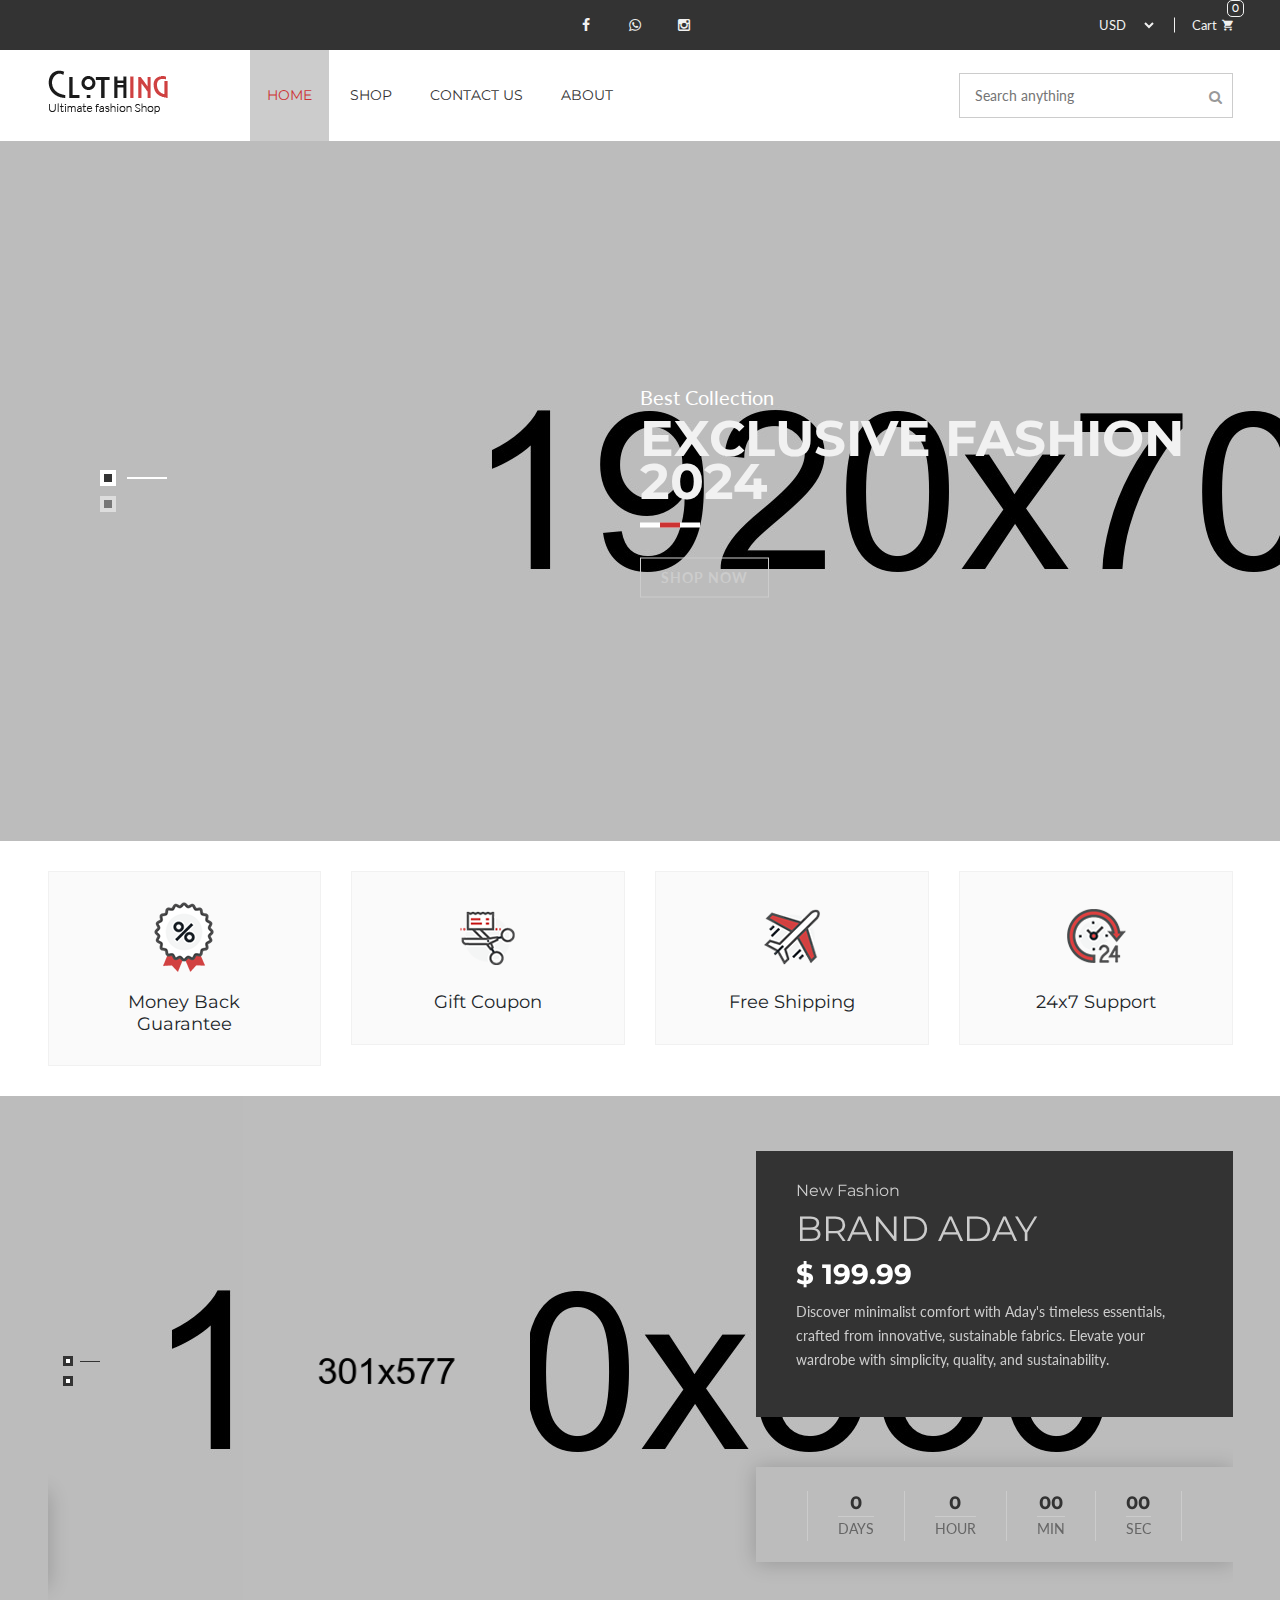
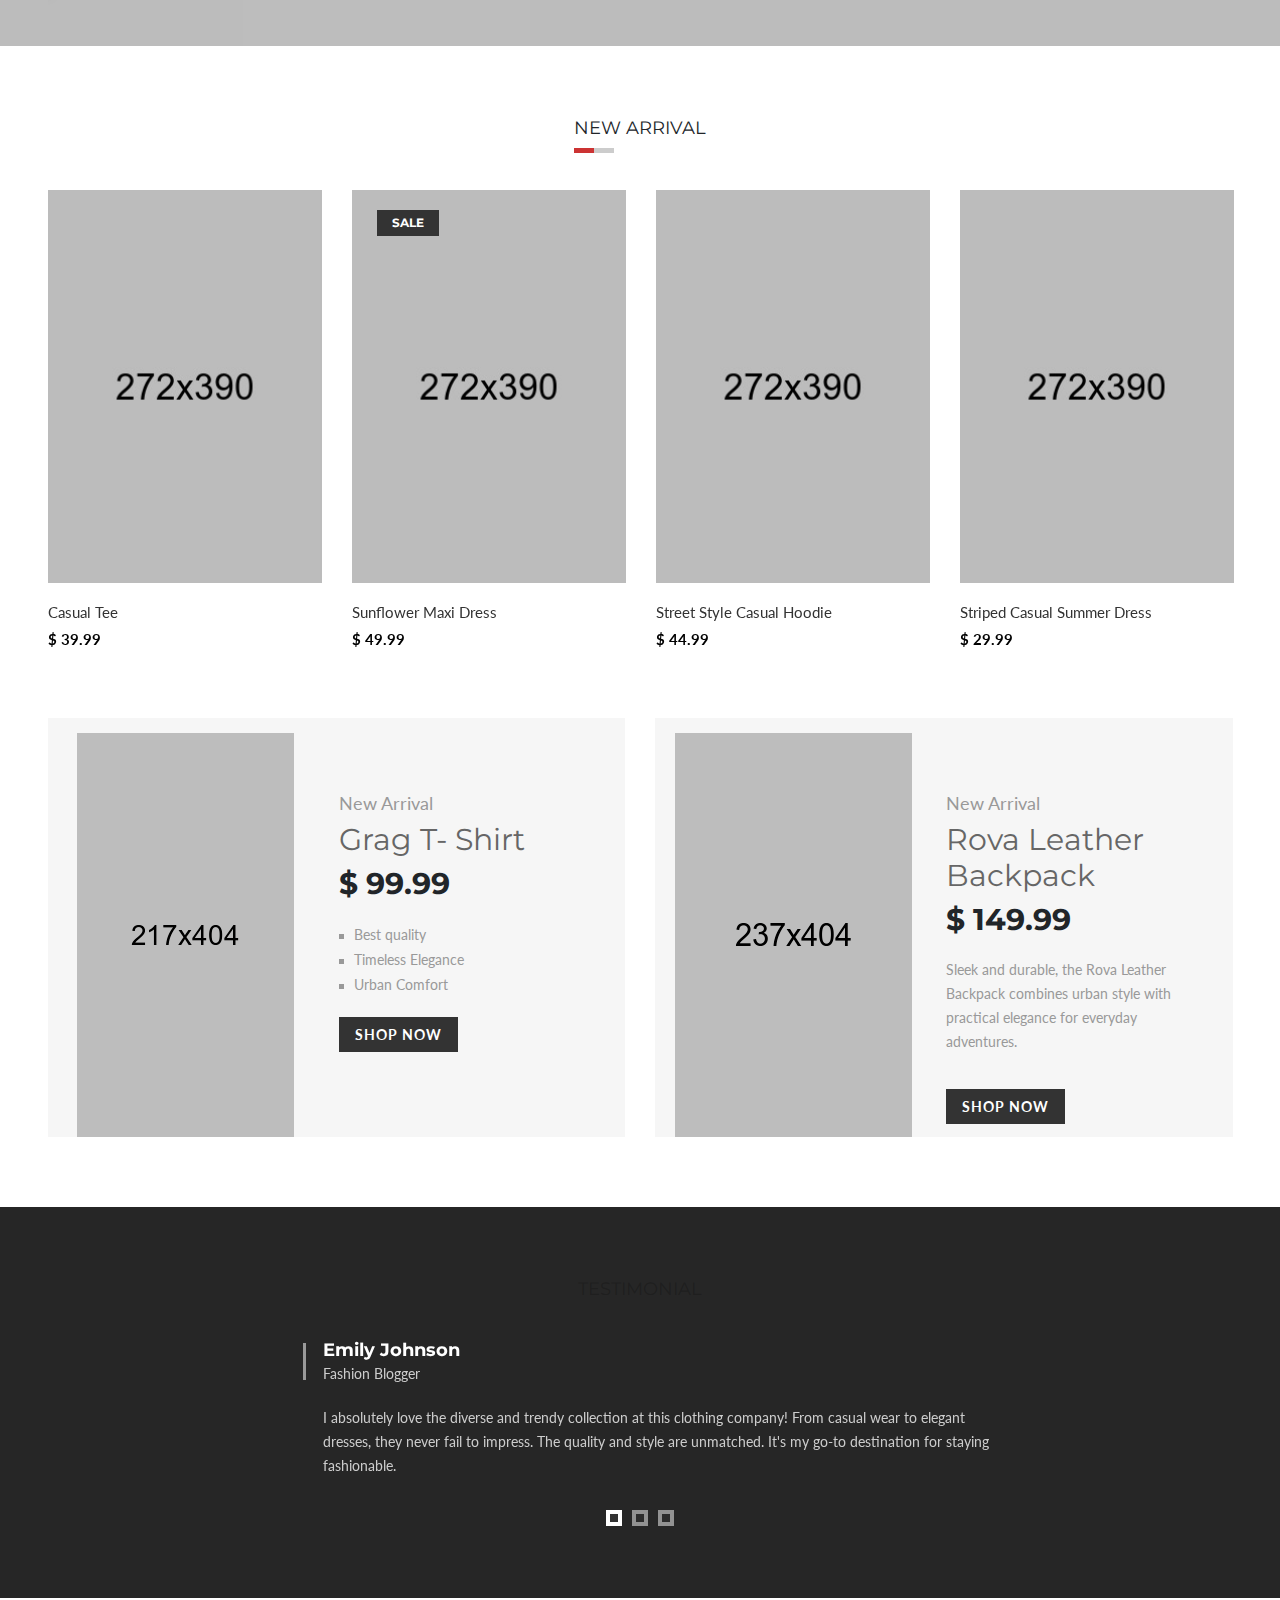
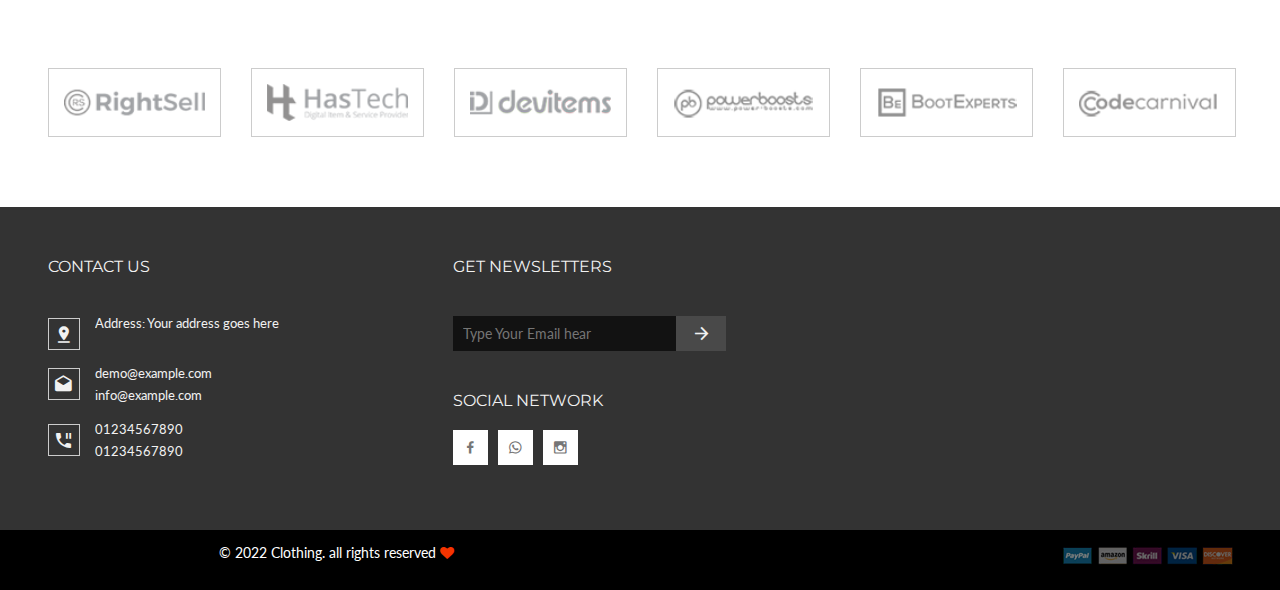
==== commit 11ef83b6: "fixed some bugs when going to the single product page" ====
--- a/index.html
+++ b/index.html
@@ -339,7 +339,7 @@
               <div
                 class="total-new-arrival new-arrival-slider-active carsoule-btn row"
               >
-                <div class="product-item" >
+                <div class="product-item" data-id="1">
                   <!-- single product start-->
                   <div class="single-product">
                     <div class="product-img">
@@ -393,7 +393,7 @@
                   </div>
                   <!-- single product end-->
                 </div>
-                <div class="product-item">
+                <div class="product-item" data-id="2">
                   <!-- single product start-->
                   <div class="single-product">
                     <div class="product-img">
@@ -449,7 +449,7 @@
                   </div>
                   <!-- single product end-->
                 </div>
-                <div class="product-item">
+                <div class="product-item" data-id="7">
                   <!-- single product start-->
                   <div class="single-product">
                     <div class="product-img">
@@ -501,7 +501,7 @@
                   </div>
                   <!-- single product end-->
                 </div>
-                <div class="product-item">
+                <div class="product-item" data-id="11">
                   <!-- single product start-->
                   <div class="single-product">
                     <div class="product-img">
@@ -520,7 +520,7 @@
                             <a
                               href="#"
                               data-tooltip="Add To Cart"
-                              data="11"
+                              data-id="11"
                               class="add-cart"
                               data-placement="left"
                               ><i class="fa fa-cart-plus"></i
@@ -535,8 +535,7 @@
                             <a
                               href="#"
                               data-tooltip="Quick View"
-                              data="11"
-
+                              data-id="11"
                               data-id=""
                               class="q-view"
                               data-bs-toggle="modal"
